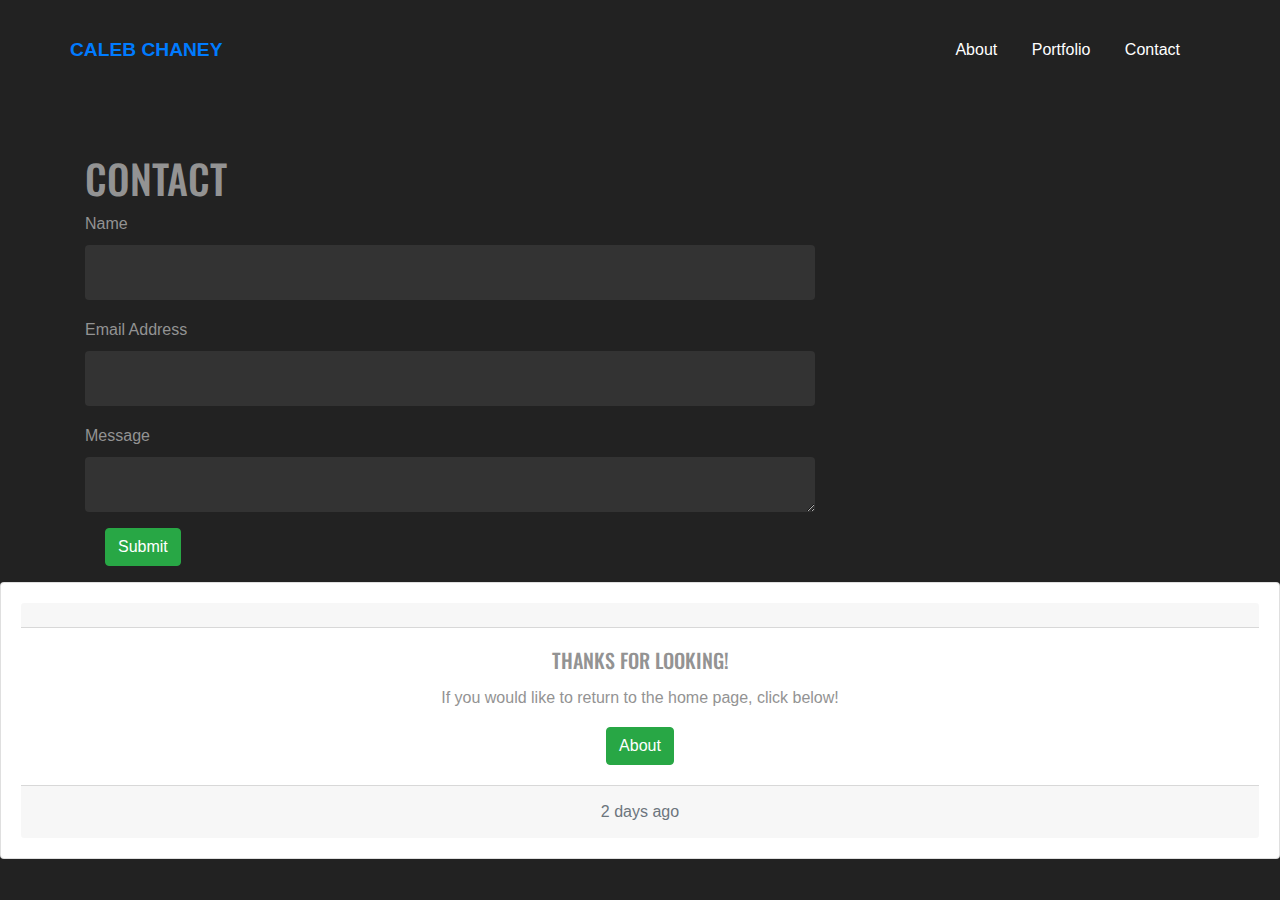
==== contact.html @ f9bf54a3 "Updated HTML, CSS, and Javascript" ====
<!DOCTYPE html>
<html lang="en">

<head>
  <meta charset="UTF-8">
  <title>Portfolio</title>
  <link rel="stylesheet" href="https://maxcdn.bootstrapcdn.com/bootstrap/4.0.0/css/bootstrap.min.css" />
  <link rel="stylesheet" href="https://pro.fontawesome.com/releases/v5.10.0/css/all.css"
    integrity="sha384-AYmEC3Yw5cVb3ZcuHtOA93w35dYTsvhLPVnYs9eStHfGJvOvKxVfELGroGkvsg+p" crossorigin="anonymous" />
  <link href="https://fonts.googleapis.com/css?family=Rubik:300,400,700|Oswald:400,700" rel="stylesheet">
  <link rel="stylesheet" href="Assets/fonts/icomoon/style.css">
  <link rel="stylesheet" href="Assets/css/jquery.fancybox.min.css">
  <link rel="stylesheet" href="Assets/css/owl.carousel.min.css">
  <link rel="stylesheet" href="Assets/css/owl.theme.default.min.css">
  <link rel="stylesheet" href="Assets/fonts/flaticon/font/flaticon.css">
  <link rel="stylesheet" href="Assets/css/aos.css">
  <link rel="stylesheet" href="Assets/css/style.css">
</head>

<body>
  <header class="site-navbar js-sticky-header site-navbar-target" role="banner">
    <div class="container">
      <div class="row align-items-center position-relative">
        <div class="site-logo">
          <a href="index.html" class="text-black"><span class="text-primary">Caleb Chaney</a>
        </div>
        <div class="col-12">
          <nav class="site-navigation text-right ml-auto " role="navigation">
            <ul class="site-menu main-menu js-clone-nav ml-auto d-none d-lg-block">
              <li><a href="index.html" class="nav-link">About</a></li>
              <li><a href="portfolio.html" class="nav-link">Portfolio</a></li>
              <li><a href="contact.html" class="nav-link">Contact</a></li>
            </ul>
          </nav>
        </div>
        <div class="toggle-button d-inline-block d-lg-none"><a href="#"
            class="site-menu-toggle py-5 js-menu-toggle text-white"><span class="icon-menu h3"></span></a></div>
      </div>
    </div>
  </header>
  <br>
  <br>
  <div class="container">
    <div class="row">
      <div class="col-md-8">
        <h1 class="margin">Contact</h1>
        <form class="margin-top2">
          <div class="form-group">
            <label for="exampleName">Name</label>
            <input type="name" class="form-control" id="examplename1">
          </div>
          <div class="form-group">
            <label for="exampleEmailAddress">Email Address</label>
            <input type="email" class="form-control" id="exampleInputEmail1" aria-describedby="emailHelp">
          </div>
          <div class="form-group">
            <label for="exampleFormControlTextarea1">Message</label>
            <textarea class="form-control" id="exampleFormControlTextarea1" rows="3"></textarea>
          </div>
          <div class="form-group form-check">
            <button type="submit" class="btn btn-success">Submit</button>
          </div>
        </form>
      </div>
    </div>
  </div>

  <script src="Assets/js/jquery-3.3.1.min.js"></script>
  <script src="Assets/js/popper.min.js"></script>
  <script src="Assets/js/bootstrap.min.js"></script>
  <script src="Assets/js/owl.carousel.min.js"></script>
  <script src="Assets/js/jquery.sticky.js"></script>
  <script src="Assets/js/jquery.waypoints.min.js"></script>
  <script src="Assets/js/jquery.animateNumber.min.js"></script>
  <script src="Assets/js/jquery.fancybox.min.js"></script>
  <script src="Assets/js/jquery.easing.1.3.js"></script>
  <script src="Assets/js/aos.js"></script>
  <script src="Assets/js/main.js"></script>
</body>

<footer class="margin-top">
  <div class="card text-center">
    <div class="card-body">
      <div class="card-header">
      </div>
      <div class="card-body">
        <h5 class="card-title">Thanks for looking!</h5>
        <p class="card-text">If you would like to return to the home page, click below!</p>
        <a href="index.html" class="btn btn-success">About</a>
      </div>
      <div class="card-footer text-muted">
        2 days ago
      </div>
    </div>
</footer>

</html>
---- Assets/fonts/icomoon/style.css ----
@font-face {
  font-family: 'icomoon';
  src:  url('fonts/icomoon.eot?10si43');
  src:  url('fonts/icomoon.eot?10si43#iefix') format('embedded-opentype'),
    url('fonts/icomoon.ttf?10si43') format('truetype'),
    url('fonts/icomoon.woff?10si43') format('woff'),
    url('fonts/icomoon.svg?10si43#icomoon') format('svg');
  font-weight: normal;
  font-style: normal;
}

[class^="icon-"], [class*=" icon-"] {
  /* use !important to prevent issues with browser extensions that change fonts */
  font-family: 'icomoon' !important;
  speak: none;
  font-style: normal;
  font-weight: normal;
  font-variant: normal;
  text-transform: none;
  line-height: 1;

  /* Better Font Rendering =========== */
  -webkit-font-smoothing: antialiased;
  -moz-osx-font-smoothing: grayscale;
}

.icon-asterisk:before {
  content: "\f069";
}
.icon-plus:before {
  content: "\f067";
}
.icon-question:before {
  content: "\f128";
}
.icon-minus:before {
  content: "\f068";
}
.icon-glass:before {
  content: "\f000";
}
.icon-music:before {
  content: "\f001";
}
.icon-search:before {
  content: "\f002";
}
.icon-envelope-o:before {
  content: "\f003";
}
.icon-heart:before {
  content: "\f004";
}
.icon-star:before {
  content: "\f005";
}
.icon-star-o:before {
  content: "\f006";
}
.icon-user:before {
  content: "\f007";
}
.icon-film:before {
  content: "\f008";
}
.icon-th-large:before {
  content: "\f009";
}
.icon-th:before {
  content: "\f00a";
}
.icon-th-list:before {
  content: "\f00b";
}
.icon-check:before {
  content: "\f00c";
}
.icon-close:before {
  content: "\f00d";
}
.icon-remove:before {
  content: "\f00d";
}
.icon-times:before {
  content: "\f00d";
}
.icon-search-plus:before {
  content: "\f00e";
}
.icon-search-minus:before {
  content: "\f010";
}
.icon-power-off:before {
  content: "\f011";
}
.icon-signal:before {
  content: "\f012";
}
.icon-cog:before {
  content: "\f013";
}
.icon-gear:before {
  content: "\f013";
}
.icon-trash-o:before {
  content: "\f014";
}
.icon-home:before {
  content: "\f015";
}
.icon-file-o:before {
  content: "\f016";
}
.icon-clock-o:before {
  content: "\f017";
}
.icon-road:before {
  content: "\f018";
}
.icon-download:before {
  content: "\f019";
}
.icon-arrow-circle-o-down:before {
  content: "\f01a";
}
.icon-arrow-circle-o-up:before {
  content: "\f01b";
}
.icon-inbox:before {
  content: "\f01c";
}
.icon-play-circle-o:before {
  content: "\f01d";
}
.icon-repeat:before {
  content: "\f01e";
}
.icon-rotate-right:before {
  content: "\f01e";
}
.icon-refresh:before {
  content: "\f021";
}
.icon-list-alt:before {
  content: "\f022";
}
.icon-lock:before {
  content: "\f023";
}
.icon-flag:before {
  content: "\f024";
}
.icon-headphones:before {
  content: "\f025";
}
.icon-volume-off:before {
  content: "\f026";
}
.icon-volume-down:before {
  content: "\f027";
}
.icon-volume-up:before {
  content: "\f028";
}
.icon-qrcode:before {
  content: "\f029";
}
.icon-barcode:before {
  content: "\f02a";
}
.icon-tag:before {
  content: "\f02b";
}
.icon-tags:before {
  content: "\f02c";
}
.icon-book:before {
  content: "\f02d";
}
.icon-bookmark:before {
  content: "\f02e";
}
.icon-print:before {
  content: "\f02f";
}
.icon-camera:before {
  content: "\f030";
}
.icon-font:before {
  content: "\f031";
}
.icon-bold:before {
  content: "\f032";
}
.icon-italic:before {
  content: "\f033";
}
.icon-text-height:before {
  content: "\f034";
}
.icon-text-width:before {
  content: "\f035";
}
.icon-align-left:before {
  content: "\f036";
}
.icon-align-center:before {
  content: "\f037";
}
.icon-align-right:before {
  content: "\f038";
}
.icon-align-justify:before {
  content: "\f039";
}
.icon-list:before {
  content: "\f03a";
}
.icon-dedent:before {
  content: "\f03b";
}
.icon-outdent:before {
  content: "\f03b";
}
.icon-indent:before {
  content: "\f03c";
}
.icon-video-camera:before {
  content: "\f03d";
}
.icon-image:before {
  content: "\f03e";
}
.icon-photo:before {
  content: "\f03e";
}
.icon-picture-o:before {
  content: "\f03e";
}
.icon-pencil:before {
  content: "\f040";
}
.icon-map-marker:before {
  content: "\f041";
}
.icon-adjust:before {
  content: "\f042";
}
.icon-tint:before {
  content: "\f043";
}
.icon-edit:before {
  content: "\f044";
}
.icon-pencil-square-o:before {
  content: "\f044";
}
.icon-share-square-o:before {
  content: "\f045";
}
.icon-check-square-o:before {
  content: "\f046";
}
.icon-arrows:before {
  content: "\f047";
}
.icon-step-backward:before {
  content: "\f048";
}
.icon-fast-backward:before {
  content: "\f049";
}
.icon-backward:before {
  content: "\f04a";
}
.icon-play:before {
  content: "\f04b";
}
.icon-pause:before {
  content: "\f04c";
}
.icon-stop:before {
  content: "\f04d";
}
.icon-forward:before {
  content: "\f04e";
}
.icon-fast-forward:before {
  content: "\f050";
}
.icon-step-forward:before {
  content: "\f051";
}
.icon-eject:before {
  content: "\f052";
}
.icon-chevron-left:before {
  content: "\f053";
}
.icon-chevron-right:before {
  content: "\f054";
}
.icon-plus-circle:before {
  content: "\f055";
}
.icon-minus-circle:before {
  content: "\f056";
}
.icon-times-circle:before {
  content: "\f057";
}
.icon-check-circle:before {
  content: "\f058";
}
.icon-question-circle:before {
  content: "\f059";
}
.icon-info-circle:before {
  content: "\f05a";
}
.icon-crosshairs:before {
  content: "\f05b";
}
.icon-times-circle-o:before {
  content: "\f05c";
}
.icon-check-circle-o:before {
  content: "\f05d";
}
.icon-ban:before {
  content: "\f05e";
}
.icon-arrow-left:before {
  content: "\f060";
}
.icon-arrow-right:before {
  content: "\f061";
}
.icon-arrow-up:before {
  content: "\f062";
}
.icon-arrow-down:before {
  content: "\f063";
}
.icon-mail-forward:before {
  content: "\f064";
}
.icon-share:before {
  content: "\f064";
}
.icon-expand:before {
  content: "\f065";
}
.icon-compress:before {
  content: "\f066";
}
.icon-exclamation-circle:before {
  content: "\f06a";
}
.icon-gift:before {
  content: "\f06b";
}
.icon-leaf:before {
  content: "\f06c";
}
.icon-fire:before {
  content: "\f06d";
}
.icon-eye:before {
  content: "\f06e";
}
.icon-eye-slash:before {
  content: "\f070";
}
.icon-exclamation-triangle:before {
  content: "\f071";
}
.icon-warning:before {
  content: "\f071";
}
.icon-plane:before {
  content: "\f072";
}
.icon-calendar:before {
  content: "\f073";
}
.icon-random:before {
  content: "\f074";
}
.icon-comment:before {
  content: "\f075";
}
.icon-magnet:before {
  content: "\f076";
}
.icon-chevron-up:before {
  content: "\f077";
}
.icon-chevron-down:before {
  content: "\f078";
}
.icon-retweet:before {
  content: "\f079";
}
.icon-shopping-cart:before {
  content: "\f07a";
}
.icon-folder:before {
  content: "\f07b";
}
.icon-folder-open:before {
  content: "\f07c";
}
.icon-arrows-v:before {
  content: "\f07d";
}
.icon-arrows-h:before {
  content: "\f07e";
}
.icon-bar-chart:before {
  content: "\f080";
}
.icon-bar-chart-o:before {
  content: "\f080";
}
.icon-twitter-square:before {
  content: "\f081";
}
.icon-facebook-square:before {
  content: "\f082";
}
.icon-camera-retro:before {
  content: "\f083";
}
.icon-key:before {
  content: "\f084";
}
.icon-cogs:before {
  content: "\f085";
}
.icon-gears:before {
  content: "\f085";
}
.icon-comments:before {
  content: "\f086";
}
.icon-thumbs-o-up:before {
  content: "\f087";
}
.icon-thumbs-o-down:before {
  content: "\f088";
}
.icon-star-half:before {
  content: "\f089";
}
.icon-heart-o:before {
  content: "\f08a";
}
.icon-sign-out:before {
  content: "\f08b";
}
.icon-linkedin-square:before {
  content: "\f08c";
}
.icon-thumb-tack:before {
  content: "\f08d";
}
.icon-external-link:before {
  content: "\f08e";
}
.icon-sign-in:before {
  content: "\f090";
}
.icon-trophy:before {
  content: "\f091";
}
.icon-github-square:before {
  content: "\f092";
}
.icon-upload:before {
  content: "\f093";
}
.icon-lemon-o:before {
  content: "\f094";
}
.icon-phone:before {
  content: "\f095";
}
.icon-square-o:before {
  content: "\f096";
}
.icon-bookmark-o:before {
  content: "\f097";
}
.icon-phone-square:before {
  content: "\f098";
}
.icon-twitter:before {
  content: "\f099";
}
.icon-facebook:before {
  content: "\f09a";
}
.icon-facebook-f:before {
  content: "\f09a";
}
.icon-github:before {
  content: "\f09b";
}
.icon-unlock:before {
  content: "\f09c";
}
.icon-credit-card:before {
  content: "\f09d";
}
.icon-feed:before {
  content: "\f09e";
}
.icon-rss:before {
  content: "\f09e";
}
.icon-hdd-o:before {
  content: "\f0a0";
}
.icon-bullhorn:before {
  content: "\f0a1";
}
.icon-bell-o:before {
  content: "\f0a2";
}
.icon-certificate:before {
  content: "\f0a3";
}
.icon-hand-o-right:before {
  content: "\f0a4";
}
.icon-hand-o-left:before {
  content: "\f0a5";
}
.icon-hand-o-up:before {
  content: "\f0a6";
}
.icon-hand-o-down:before {
  content: "\f0a7";
}
.icon-arrow-circle-left:before {
  content: "\f0a8";
}
.icon-arrow-circle-right:before {
  content: "\f0a9";
}
.icon-arrow-circle-up:before {
  content: "\f0aa";
}
.icon-arrow-circle-down:before {
  content: "\f0ab";
}
.icon-globe:before {
  content: "\f0ac";
}
.icon-wrench:before {
  content: "\f0ad";
}
.icon-tasks:before {
  content: "\f0ae";
}
.icon-filter:before {
  content: "\f0b0";
}
.icon-briefcase:before {
  content: "\f0b1";
}
.icon-arrows-alt:before {
  content: "\f0b2";
}
.icon-group:before {
  content: "\f0c0";
}
.icon-users:before {
  content: "\f0c0";
}
.icon-chain:before {
  content: "\f0c1";
}
.icon-link:before {
  content: "\f0c1";
}
.icon-cloud:before {
  content: "\f0c2";
}
.icon-flask:before {
  content: "\f0c3";
}
.icon-cut:before {
  content: "\f0c4";
}
.icon-scissors:before {
  content: "\f0c4";
}
.icon-copy:before {
  content: "\f0c5";
}
.icon-files-o:before {
  content: "\f0c5";
}
.icon-paperclip:before {
  content: "\f0c6";
}
.icon-floppy-o:before {
  content: "\f0c7";
}
.icon-save:before {
  content: "\f0c7";
}
.icon-square:before {
  content: "\f0c8";
}
.icon-bars:before {
  content: "\f0c9";
}
.icon-navicon:before {
  content: "\f0c9";
}
.icon-reorder:before {
  content: "\f0c9";
}
.icon-list-ul:before {
  content: "\f0ca";
}
.icon-list-ol:before {
  content: "\f0cb";
}
.icon-strikethrough:before {
  content: "\f0cc";
}
.icon-underline:before {
  content: "\f0cd";
}
.icon-table:before {
  content: "\f0ce";
}
.icon-magic:before {
  content: "\f0d0";
}
.icon-truck:before {
  content: "\f0d1";
}
.icon-pinterest:before {
  content: "\f0d2";
}
.icon-pinterest-square:before {
  content: "\f0d3";
}
.icon-google-plus-square:before {
  content: "\f0d4";
}
.icon-google-plus:before {
  content: "\f0d5";
}
.icon-money:before {
  content: "\f0d6";
}
.icon-caret-down:before {
  content: "\f0d7";
}
.icon-caret-up:before {
  content: "\f0d8";
}
.icon-caret-left:before {
  content: "\f0d9";
}
.icon-caret-right:before {
  content: "\f0da";
}
.icon-columns:before {
  content: "\f0db";
}
.icon-sort:before {
  content: "\f0dc";
}
.icon-unsorted:before {
  content: "\f0dc";
}
.icon-sort-desc:before {
  content: "\f0dd";
}
.icon-sort-down:before {
  content: "\f0dd";
}
.icon-sort-asc:before {
  content: "\f0de";
}
.icon-sort-up:before {
  content: "\f0de";
}
.icon-envelope:before {
  content: "\f0e0";
}
.icon-linkedin:before {
  content: "\f0e1";
}
.icon-rotate-left:before {
  content: "\f0e2";
}
.icon-undo:before {
  content: "\f0e2";
}
.icon-gavel:before {
  content: "\f0e3";
}
.icon-legal:before {
  content: "\f0e3";
}
.icon-dashboard:before {
  content: "\f0e4";
}
.icon-tachometer:before {
  content: "\f0e4";
}
.icon-comment-o:before {
  content: "\f0e5";
}
.icon-comments-o:before {
  content: "\f0e6";
}
.icon-bolt:before {
  content: "\f0e7";
}
.icon-flash:before {
  content: "\f0e7";
}
.icon-sitemap:before {
  content: "\f0e8";
}
.icon-umbrella:before {
  content: "\f0e9";
}
.icon-clipboard:before {
  content: "\f0ea";
}
.icon-paste:before {
  content: "\f0ea";
}
.icon-lightbulb-o:before {
  content: "\f0eb";
}
.icon-exchange:before {
  content: "\f0ec";
}
.icon-cloud-download:before {
  content: "\f0ed";
}
.icon-cloud-upload:before {
  content: "\f0ee";
}
.icon-user-md:before {
  content: "\f0f0";
}
.icon-stethoscope:before {
  content: "\f0f1";
}
.icon-suitcase:before {
  content: "\f0f2";
}
.icon-bell:before {
  content: "\f0f3";
}
.icon-coffee:before {
  content: "\f0f4";
}
.icon-cutlery:before {
  content: "\f0f5";
}
.icon-file-text-o:before {
  content: "\f0f6";
}
.icon-building-o:before {
  content: "\f0f7";
}
.icon-hospital-o:before {
  content: "\f0f8";
}
.icon-ambulance:before {
  content: "\f0f9";
}
.icon-medkit:before {
  content: "\f0fa";
}
.icon-fighter-jet:before {
  content: "\f0fb";
}
.icon-beer:before {
  content: "\f0fc";
}
.icon-h-square:before {
  content: "\f0fd";
}
.icon-plus-square:before {
  content: "\f0fe";
}
.icon-angle-double-left:before {
  content: "\f100";
}
.icon-angle-double-right:before {
  content: "\f101";
}
.icon-angle-double-up:before {
  content: "\f102";
}
.icon-angle-double-down:before {
  content: "\f103";
}
.icon-angle-left:before {
  content: "\f104";
}
.icon-angle-right:before {
  content: "\f105";
}
.icon-angle-up:before {
  content: "\f106";
}
.icon-angle-down:before {
  content: "\f107";
}
.icon-desktop:before {
  content: "\f108";
}
.icon-laptop:before {
  content: "\f109";
}
.icon-tablet:before {
  content: "\f10a";
}
.icon-mobile:before {
  content: "\f10b";
}
.icon-mobile-phone:before {
  content: "\f10b";
}
.icon-circle-o:before {
  content: "\f10c";
}
.icon-quote-left:before {
  content: "\f10d";
}
.icon-quote-right:before {
  content: "\f10e";
}
.icon-spinner:before {
  content: "\f110";
}
.icon-circle:before {
  content: "\f111";
}
.icon-mail-reply:before {
  content: "\f112";
}
.icon-reply:before {
  content: "\f112";
}
.icon-github-alt:before {
  content: "\f113";
}
.icon-folder-o:before {
  content: "\f114";
}
.icon-folder-open-o:before {
  content: "\f115";
}
.icon-smile-o:before {
  content: "\f118";
}
.icon-frown-o:before {
  content: "\f119";
}
.icon-meh-o:before {
  content: "\f11a";
}
.icon-gamepad:before {
  content: "\f11b";
}
.icon-keyboard-o:before {
  content: "\f11c";
}
.icon-flag-o:before {
  content: "\f11d";
}
.icon-flag-checkered:before {
  content: "\f11e";
}
.icon-terminal:before {
  content: "\f120";
}
.icon-code:before {
  content: "\f121";
}
.icon-mail-reply-all:before {
  content: "\f122";
}
.icon-reply-all:before {
  content: "\f122";
}
.icon-star-half-empty:before {
  content: "\f123";
}
.icon-star-half-full:before {
  content: "\f123";
}
.icon-star-half-o:before {
  content: "\f123";
}
.icon-location-arrow:before {
  content: "\f124";
}
.icon-crop:before {
  content: "\f125";
}
.icon-code-fork:before {
  content: "\f126";
}
.icon-chain-broken:before {
  content: "\f127";
}
.icon-unlink:before {
  content: "\f127";
}
.icon-info:before {
  content: "\f129";
}
.icon-exclamation:before {
  content: "\f12a";
}
.icon-superscript:before {
  content: "\f12b";
}
.icon-subscript:before {
  content: "\f12c";
}
.icon-eraser:before {
  content: "\f12d";
}
.icon-puzzle-piece:before {
  content: "\f12e";
}
.icon-microphone:before {
  content: "\f130";
}
.icon-microphone-slash:before {
  content: "\f131";
}
.icon-shield:before {
  content: "\f132";
}
.icon-calendar-o:before {
  content: "\f133";
}
.icon-fire-extinguisher:before {
  content: "\f134";
}
.icon-rocket:before {
  content: "\f135";
}
.icon-maxcdn:before {
  content: "\f136";
}
.icon-chevron-circle-left:before {
  content: "\f137";
}
.icon-chevron-circle-right:before {
  content: "\f138";
}
.icon-chevron-circle-up:before {
  content: "\f139";
}
.icon-chevron-circle-down:before {
  content: "\f13a";
}
.icon-html5:before {
  content: "\f13b";
}
.icon-css3:before {
  content: "\f13c";
}
.icon-anchor:before {
  content: "\f13d";
}
.icon-unlock-alt:before {
  content: "\f13e";
}
.icon-bullseye:before {
  content: "\f140";
}
.icon-ellipsis-h:before {
  content: "\f141";
}
.icon-ellipsis-v:before {
  content: "\f142";
}
.icon-rss-square:before {
  content: "\f143";
}
.icon-play-circle:before {
  content: "\f144";
}
.icon-ticket:before {
  content: "\f145";
}
.icon-minus-square:before {
  content: "\f146";
}
.icon-minus-square-o:before {
  content: "\f147";
}
.icon-level-up:before {
  content: "\f148";
}
.icon-level-down:before {
  content: "\f149";
}
.icon-check-square:before {
  content: "\f14a";
}
.icon-pencil-square:before {
  content: "\f14b";
}
.icon-external-link-square:before {
  content: "\f14c";
}
.icon-share-square:before {
  content: "\f14d";
}
.icon-compass:before {
  content: "\f14e";
}
.icon-caret-square-o-down:before {
  content: "\f150";
}
.icon-toggle-down:before {
  content: "\f150";
}
.icon-caret-square-o-up:before {
  content: "\f151";
}
.icon-toggle-up:before {
  content: "\f151";
}
.icon-caret-square-o-right:before {
  content: "\f152";
}
.icon-toggle-right:before {
  content: "\f152";
}
.icon-eur:before {
  content: "\f153";
}
.icon-euro:before {
  content: "\f153";
}
.icon-gbp:before {
  content: "\f154";
}
.icon-dollar:before {
  content: "\f155";
}
.icon-usd:before {
  content: "\f155";
}
.icon-inr:before {
  content: "\f156";
}
.icon-rupee:before {
  content: "\f156";
}
.icon-cny:before {
  content: "\f157";
}
.icon-jpy:before {
  content: "\f157";
}
.icon-rmb:before {
  content: "\f157";
}
.icon-yen:before {
  content: "\f157";
}
.icon-rouble:before {
  content: "\f158";
}
.icon-rub:before {
  content: "\f158";
}
.icon-ruble:before {
  content: "\f158";
}
.icon-krw:before {
  content: "\f159";
}
.icon-won:before {
  content: "\f159";
}
.icon-bitcoin:before {
  content: "\f15a";
}
.icon-btc:before {
  content: "\f15a";
}
.icon-file:before {
  content: "\f15b";
}
.icon-file-text:before {
  content: "\f15c";
}
.icon-sort-alpha-asc:before {
  content: "\f15d";
}
.icon-sort-alpha-desc:before {
  content: "\f15e";
}
.icon-sort-amount-asc:before {
  content: "\f160";
}
.icon-sort-amount-desc:before {
  content: "\f161";
}
.icon-sort-numeric-asc:before {
  content: "\f162";
}
.icon-sort-numeric-desc:before {
  content: "\f163";
}
.icon-thumbs-up:before {
  content: "\f164";
}
.icon-thumbs-down:before {
  content: "\f165";
}
.icon-youtube-square:before {
  content: "\f166";
}
.icon-youtube:before {
  content: "\f167";
}
.icon-xing:before {
  content: "\f168";
}
.icon-xing-square:before {
  content: "\f169";
}
.icon-youtube-play:before {
  content: "\f16a";
}
.icon-dropbox:before {
  content: "\f16b";
}
.icon-stack-overflow:before {
  content: "\f16c";
}
.icon-instagram:before {
  content: "\f16d";
}
.icon-flickr:before {
  content: "\f16e";
}
.icon-adn:before {
  content: "\f170";
}
.icon-bitbucket:before {
  content: "\f171";
}
.icon-bitbucket-square:before {
  content: "\f172";
}
.icon-tumblr:before {
  content: "\f173";
}
.icon-tumblr-square:before {
  content: "\f174";
}
.icon-long-arrow-down:before {
  content: "\f175";
}
.icon-long-arrow-up:before {
  content: "\f176";
}
.icon-long-arrow-left:before {
  content: "\f177";
}
.icon-long-arrow-right:before {
  content: "\f178";
}
.icon-apple:before {
  content: "\f179";
}
.icon-windows:before {
  content: "\f17a";
}
.icon-android:before {
  content: "\f17b";
}
.icon-linux:before {
  content: "\f17c";
}
.icon-dribbble:before {
  content: "\f17d";
}
.icon-skype:before {
  content: "\f17e";
}
.icon-foursquare:before {
  content: "\f180";
}
.icon-trello:before {
  content: "\f181";
}
.icon-female:before {
  content: "\f182";
}
.icon-male:before {
  content: "\f183";
}
.icon-gittip:before {
  content: "\f184";
}
.icon-gratipay:before {
  content: "\f184";
}
.icon-sun-o:before {
  content: "\f185";
}
.icon-moon-o:before {
  content: "\f186";
}
.icon-archive:before {
  content: "\f187";
}
.icon-bug:before {
  content: "\f188";
}
.icon-vk:before {
  content: "\f189";
}
.icon-weibo:before {
  content: "\f18a";
}
.icon-renren:before {
  content: "\f18b";
}
.icon-pagelines:before {
  content: "\f18c";
}
.icon-stack-exchange:before {
  content: "\f18d";
}
.icon-arrow-circle-o-right:before {
  content: "\f18e";
}
.icon-arrow-circle-o-left:before {
  content: "\f190";
}
.icon-caret-square-o-left:before {
  content: "\f191";
}
.icon-toggle-left:before {
  content: "\f191";
}
.icon-dot-circle-o:before {
  content: "\f192";
}
.icon-wheelchair:before {
  content: "\f193";
}
.icon-vimeo-square:before {
  content: "\f194";
}
.icon-try:before {
  content: "\f195";
}
.icon-turkish-lira:before {
  content: "\f195";
}
.icon-plus-square-o:before {
  content: "\f196";
}
.icon-space-shuttle:before {
  content: "\f197";
}
.icon-slack:before {
  content: "\f198";
}
.icon-envelope-square:before {
  content: "\f199";
}
.icon-wordpress:before {
  content: "\f19a";
}
.icon-openid:before {
  content: "\f19b";
}
.icon-bank:before {
  content: "\f19c";
}
.icon-institution:before {
  content: "\f19c";
}
.icon-university:before {
  content: "\f19c";
}
.icon-graduation-cap:before {
  content: "\f19d";
}
.icon-mortar-board:before {
  content: "\f19d";
}
.icon-yahoo:before {
  content: "\f19e";
}
.icon-google:before {
  content: "\f1a0";
}
.icon-reddit:before {
  content: "\f1a1";
}
.icon-reddit-square:before {
  content: "\f1a2";
}
.icon-stumbleupon-circle:before {
  content: "\f1a3";
}
.icon-stumbleupon:before {
  content: "\f1a4";
}
.icon-delicious:before {
  content: "\f1a5";
}
.icon-digg:before {
  content: "\f1a6";
}
.icon-pied-piper-pp:before {
  content: "\f1a7";
}
.icon-pied-piper-alt:before {
  content: "\f1a8";
}
.icon-drupal:before {
  content: "\f1a9";
}
.icon-joomla:before {
  content: "\f1aa";
}
.icon-language:before {
  content: "\f1ab";
}
.icon-fax:before {
  content: "\f1ac";
}
.icon-building:before {
  content: "\f1ad";
}
.icon-child:before {
  content: "\f1ae";
}
.icon-paw:before {
  content: "\f1b0";
}
.icon-spoon:before {
  content: "\f1b1";
}
.icon-cube:before {
  content: "\f1b2";
}
.icon-cubes:before {
  content: "\f1b3";
}
.icon-behance:before {
  content: "\f1b4";
}
.icon-behance-square:before {
  content: "\f1b5";
}
.icon-steam:before {
  content: "\f1b6";
}
.icon-steam-square:before {
  content: "\f1b7";
}
.icon-recycle:before {
  content: "\f1b8";
}
.icon-automobile:before {
  content: "\f1b9";
}
.icon-car:before {
  content: "\f1b9";
}
.icon-cab:before {
  content: "\f1ba";
}
.icon-taxi:before {
  content: "\f1ba";
}
.icon-tree:before {
  content: "\f1bb";
}
.icon-spotify:before {
  content: "\f1bc";
}
.icon-deviantart:before {
  content: "\f1bd";
}
.icon-soundcloud:before {
  content: "\f1be";
}
.icon-database:before {
  content: "\f1c0";
}
.icon-file-pdf-o:before {
  content: "\f1c1";
}
.icon-file-word-o:before {
  content: "\f1c2";
}
.icon-file-excel-o:before {
  content: "\f1c3";
}
.icon-file-powerpoint-o:before {
  content: "\f1c4";
}
.icon-file-image-o:before {
  content: "\f1c5";
}
.icon-file-photo-o:before {
  content: "\f1c5";
}
.icon-file-picture-o:before {
  content: "\f1c5";
}
.icon-file-archive-o:before {
  content: "\f1c6";
}
.icon-file-zip-o:before {
  content: "\f1c6";
}
.icon-file-audio-o:before {
  content: "\f1c7";
}
.icon-file-sound-o:before {
  content: "\f1c7";
}
.icon-file-movie-o:before {
  content: "\f1c8";
}
.icon-file-video-o:before {
  content: "\f1c8";
}
.icon-file-code-o:before {
  content: "\f1c9";
}
.icon-vine:before {
  content: "\f1ca";
}
.icon-codepen:before {
  content: "\f1cb";
}
.icon-jsfiddle:before {
  content: "\f1cc";
}
.icon-life-bouy:before {
  content: "\f1cd";
}
.icon-life-buoy:before {
  content: "\f1cd";
}
.icon-life-ring:before {
  content: "\f1cd";
}
.icon-life-saver:before {
  content: "\f1cd";
}
.icon-support:before {
  content: "\f1cd";
}
.icon-circle-o-notch:before {
  content: "\f1ce";
}
.icon-ra:before {
  content: "\f1d0";
}
.icon-rebel:before {
  content: "\f1d0";
}
.icon-resistance:before {
  content: "\f1d0";
}
.icon-empire:before {
  content: "\f1d1";
}
.icon-ge:before {
  content: "\f1d1";
}
.icon-git-square:before {
  content: "\f1d2";
}
.icon-git:before {
  content: "\f1d3";
}
.icon-hacker-news:before {
  content: "\f1d4";
}
.icon-y-combinator-square:before {
  content: "\f1d4";
}
.icon-yc-square:before {
  content: "\f1d4";
}
.icon-tencent-weibo:before {
  content: "\f1d5";
}
.icon-qq:before {
  content: "\f1d6";
}
.icon-wechat:before {
  content: "\f1d7";
}
.icon-weixin:before {
  content: "\f1d7";
}
.icon-paper-plane:before {
  content: "\f1d8";
}
.icon-send:before {
  content: "\f1d8";
}
.icon-paper-plane-o:before {
  content: "\f1d9";
}
.icon-send-o:before {
  content: "\f1d9";
}
.icon-history:before {
  content: "\f1da";
}
.icon-circle-thin:before {
  content: "\f1db";
}
.icon-header:before {
  content: "\f1dc";
}
.icon-paragraph:before {
  content: "\f1dd";
}
.icon-sliders:before {
  content: "\f1de";
}
.icon-share-alt:before {
  content: "\f1e0";
}
.icon-share-alt-square:before {
  content: "\f1e1";
}
.icon-bomb:before {
  content: "\f1e2";
}
.icon-futbol-o:before {
  content: "\f1e3";
}
.icon-soccer-ball-o:before {
  content: "\f1e3";
}
.icon-tty:before {
  content: "\f1e4";
}
.icon-binoculars:before {
  content: "\f1e5";
}
.icon-plug:before {
  content: "\f1e6";
}
.icon-slideshare:before {
  content: "\f1e7";
}
.icon-twitch:before {
  content: "\f1e8";
}
.icon-yelp:before {
  content: "\f1e9";
}
.icon-newspaper-o:before {
  content: "\f1ea";
}
.icon-wifi:before {
  content: "\f1eb";
}
.icon-calculator:before {
  content: "\f1ec";
}
.icon-paypal:before {
  content: "\f1ed";
}
.icon-google-wallet:before {
  content: "\f1ee";
}
.icon-cc-visa:before {
  content: "\f1f0";
}
.icon-cc-mastercard:before {
  content: "\f1f1";
}
.icon-cc-discover:before {
  content: "\f1f2";
}
.icon-cc-amex:before {
  content: "\f1f3";
}
.icon-cc-paypal:before {
  content: "\f1f4";
}
.icon-cc-stripe:before {
  content: "\f1f5";
}
.icon-bell-slash:before {
  content: "\f1f6";
}
.icon-bell-slash-o:before {
  content: "\f1f7";
}
.icon-trash:before {
  content: "\f1f8";
}
.icon-copyright:before {
  content: "\f1f9";
}
.icon-at:before {
  content: "\f1fa";
}
.icon-eyedropper:before {
  content: "\f1fb";
}
.icon-paint-brush:before {
  content: "\f1fc";
}
.icon-birthday-cake:before {
  content: "\f1fd";
}
.icon-area-chart:before {
  content: "\f1fe";
}
.icon-pie-chart:before {
  content: "\f200";
}
.icon-line-chart:before {
  content: "\f201";
}
.icon-lastfm:before {
  content: "\f202";
}
.icon-lastfm-square:before {
  content: "\f203";
}
.icon-toggle-off:before {
  content: "\f204";
}
.icon-toggle-on:before {
  content: "\f205";
}
.icon-bicycle:before {
  content: "\f206";
}
.icon-bus:before {
  content: "\f207";
}
.icon-ioxhost:before {
  content: "\f208";
}
.icon-angellist:before {
  content: "\f209";
}
.icon-cc:before {
  content: "\f20a";
}
.icon-ils:before {
  content: "\f20b";
}
.icon-shekel:before {
  content: "\f20b";
}
.icon-sheqel:before {
  content: "\f20b";
}
.icon-meanpath:before {
  content: "\f20c";
}
.icon-buysellads:before {
  content: "\f20d";
}
.icon-connectdevelop:before {
  content: "\f20e";
}
.icon-dashcube:before {
  content: "\f210";
}
.icon-forumbee:before {
  content: "\f211";
}
.icon-leanpub:before {
  content: "\f212";
}
.icon-sellsy:before {
  content: "\f213";
}
.icon-shirtsinbulk:before {
  content: "\f214";
}
.icon-simplybuilt:before {
  content: "\f215";
}
.icon-skyatlas:before {
  content: "\f216";
}
.icon-cart-plus:before {
  content: "\f217";
}
.icon-cart-arrow-down:before {
  content: "\f218";
}
.icon-diamond:before {
  content: "\f219";
}
.icon-ship:before {
  content: "\f21a";
}
.icon-user-secret:before {
  content: "\f21b";
}
.icon-motorcycle:before {
  content: "\f21c";
}
.icon-street-view:before {
  content: "\f21d";
}
.icon-heartbeat:before {
  content: "\f21e";
}
.icon-venus:before {
  content: "\f221";
}
.icon-mars:before {
  content: "\f222";
}
.icon-mercury:before {
  content: "\f223";
}
.icon-intersex:before {
  content: "\f224";
}
.icon-transgender:before {
  content: "\f224";
}
.icon-transgender-alt:before {
  content: "\f225";
}
.icon-venus-double:before {
  content: "\f226";
}
.icon-mars-double:before {
  content: "\f227";
}
.icon-venus-mars:before {
  content: "\f228";
}
.icon-mars-stroke:before {
  content: "\f229";
}
.icon-mars-stroke-v:before {
  content: "\f22a";
}
.icon-mars-stroke-h:before {
  content: "\f22b";
}
.icon-neuter:before {
  content: "\f22c";
}
.icon-genderless:before {
  content: "\f22d";
}
.icon-facebook-official:before {
  content: "\f230";
}
.icon-pinterest-p:before {
  content: "\f231";
}
.icon-whatsapp:before {
  content: "\f232";
}
.icon-server:before {
  content: "\f233";
}
.icon-user-plus:before {
  content: "\f234";
}
.icon-user-times:before {
  content: "\f235";
}
.icon-bed:before {
  content: "\f236";
}
.icon-hotel:before {
  content: "\f236";
}
.icon-viacoin:before {
  content: "\f237";
}
.icon-train:before {
  content: "\f238";
}
.icon-subway:before {
  content: "\f239";
}
.icon-medium:before {
  content: "\f23a";
}
.icon-y-combinator:before {
  content: "\f23b";
}
.icon-yc:before {
  content: "\f23b";
}
.icon-optin-monster:before {
  content: "\f23c";
}
.icon-opencart:before {
  content: "\f23d";
}
.icon-expeditedssl:before {
  content: "\f23e";
}
.icon-battery:before {
  content: "\f240";
}
.icon-battery-4:before {
  content: "\f240";
}
.icon-battery-full:before {
  content: "\f240";
}
.icon-battery-3:before {
  content: "\f241";
}
.icon-battery-three-quarters:before {
  content: "\f241";
}
.icon-battery-2:before {
  content: "\f242";
}
.icon-battery-half:before {
  content: "\f242";
}
.icon-battery-1:before {
  content: "\f243";
}
.icon-battery-quarter:before {
  content: "\f243";
}
.icon-battery-0:before {
  content: "\f244";
}
.icon-battery-empty:before {
  content: "\f244";
}
.icon-mouse-pointer:before {
  content: "\f245";
}
.icon-i-cursor:before {
  content: "\f246";
}
.icon-object-group:before {
  content: "\f247";
}
.icon-object-ungroup:before {
  content: "\f248";
}
.icon-sticky-note:before {
  content: "\f249";
}
.icon-sticky-note-o:before {
  content: "\f24a";
}
.icon-cc-jcb:before {
  content: "\f24b";
}
.icon-cc-diners-club:before {
  content: "\f24c";
}
.icon-clone:before {
  content: "\f24d";
}
.icon-balance-scale:before {
  content: "\f24e";
}
.icon-hourglass-o:before {
  content: "\f250";
}
.icon-hourglass-1:before {
  content: "\f251";
}
.icon-hourglass-start:before {
  content: "\f251";
}
.icon-hourglass-2:before {
  content: "\f252";
}
.icon-hourglass-half:before {
  content: "\f252";
}
.icon-hourglass-3:before {
  content: "\f253";
}
.icon-hourglass-end:before {
  content: "\f253";
}
.icon-hourglass:before {
  content: "\f254";
}
.icon-hand-grab-o:before {
  content: "\f255";
}
.icon-hand-rock-o:before {
  content: "\f255";
}
.icon-hand-paper-o:before {
  content: "\f256";
}
.icon-hand-stop-o:before {
  content: "\f256";
}
.icon-hand-scissors-o:before {
  content: "\f257";
}
.icon-hand-lizard-o:before {
  content: "\f258";
}
.icon-hand-spock-o:before {
  content: "\f259";
}
.icon-hand-pointer-o:before {
  content: "\f25a";
}
.icon-hand-peace-o:before {
  content: "\f25b";
}
.icon-trademark:before {
  content: "\f25c";
}
.icon-registered:before {
  content: "\f25d";
}
.icon-creative-commons:before {
  content: "\f25e";
}
.icon-gg:before {
  content: "\f260";
}
.icon-gg-circle:before {
  content: "\f261";
}
.icon-tripadvisor:before {
  content: "\f262";
}
.icon-odnoklassniki:before {
  content: "\f263";
}
.icon-odnoklassniki-square:before {
  content: "\f264";
}
.icon-get-pocket:before {
  content: "\f265";
}
.icon-wikipedia-w:before {
  content: "\f266";
}
.icon-safari:before {
  content: "\f267";
}
.icon-chrome:before {
  content: "\f268";
}
.icon-firefox:before {
  content: "\f269";
}
.icon-opera:before {
  content: "\f26a";
}
.icon-internet-explorer:before {
  content: "\f26b";
}
.icon-television:before {
  content: "\f26c";
}
.icon-tv:before {
  content: "\f26c";
}
.icon-contao:before {
  content: "\f26d";
}
.icon-500px:before {
  content: "\f26e";
}
.icon-amazon:before {
  content: "\f270";
}
.icon-calendar-plus-o:before {
  content: "\f271";
}
.icon-calendar-minus-o:before {
  content: "\f272";
}
.icon-calendar-times-o:before {
  content: "\f273";
}
.icon-calendar-check-o:before {
  content: "\f274";
}
.icon-industry:before {
  content: "\f275";
}
.icon-map-pin:before {
  content: "\f276";
}
.icon-map-signs:before {
  content: "\f277";
}
.icon-map-o:before {
  content: "\f278";
}
.icon-map:before {
  content: "\f279";
}
.icon-commenting:before {
  content: "\f27a";
}
.icon-commenting-o:before {
  content: "\f27b";
}
.icon-houzz:before {
  content: "\f27c";
}
.icon-vimeo:before {
  content: "\f27d";
}
.icon-black-tie:before {
  content: "\f27e";
}
.icon-fonticons:before {
  content: "\f280";
}
.icon-reddit-alien:before {
  content: "\f281";
}
.icon-edge:before {
  content: "\f282";
}
.icon-credit-card-alt:before {
  content: "\f283";
}
.icon-codiepie:before {
  content: "\f284";
}
.icon-modx:before {
  content: "\f285";
}
.icon-fort-awesome:before {
  content: "\f286";
}
.icon-usb:before {
  content: "\f287";
}
.icon-product-hunt:before {
  content: "\f288";
}
.icon-mixcloud:before {
  content: "\f289";
}
.icon-scribd:before {
  content: "\f28a";
}
.icon-pause-circle:before {
  content: "\f28b";
}
.icon-pause-circle-o:before {
  content: "\f28c";
}
.icon-stop-circle:before {
  content: "\f28d";
}
.icon-stop-circle-o:before {
  content: "\f28e";
}
.icon-shopping-bag:before {
  content: "\f290";
}
.icon-shopping-basket:before {
  content: "\f291";
}
.icon-hashtag:before {
  content: "\f292";
}
.icon-bluetooth:before {
  content: "\f293";
}
.icon-bluetooth-b:before {
  content: "\f294";
}
.icon-percent:before {
  content: "\f295";
}
.icon-gitlab:before {
  content: "\f296";
}
.icon-wpbeginner:before {
  content: "\f297";
}
.icon-wpforms:before {
  content: "\f298";
}
.icon-envira:before {
  content: "\f299";
}
.icon-universal-access:before {
  content: "\f29a";
}
.icon-wheelchair-alt:before {
  content: "\f29b";
}
.icon-question-circle-o:before {
  content: "\f29c";
}
.icon-blind:before {
  content: "\f29d";
}
.icon-audio-description:before {
  content: "\f29e";
}
.icon-volume-control-phone:before {
  content: "\f2a0";
}
.icon-braille:before {
  content: "\f2a1";
}
.icon-assistive-listening-systems:before {
  content: "\f2a2";
}
.icon-american-sign-language-interpreting:before {
  content: "\f2a3";
}
.icon-asl-interpreting:before {
  content: "\f2a3";
}
.icon-deaf:before {
  content: "\f2a4";
}
.icon-deafness:before {
  content: "\f2a4";
}
.icon-hard-of-hearing:before {
  content: "\f2a4";
}
.icon-glide:before {
  content: "\f2a5";
}
.icon-glide-g:before {
  content: "\f2a6";
}
.icon-sign-language:before {
  content: "\f2a7";
}
.icon-signing:before {
  content: "\f2a7";
}
.icon-low-vision:before {
  content: "\f2a8";
}
.icon-viadeo:before {
  content: "\f2a9";
}
.icon-viadeo-square:before {
  content: "\f2aa";
}
.icon-snapchat:before {
  content: "\f2ab";
}
.icon-snapchat-ghost:before {
  content: "\f2ac";
}
.icon-snapchat-square:before {
  content: "\f2ad";
}
.icon-pied-piper:before {
  content: "\f2ae";
}
.icon-first-order:before {
  content: "\f2b0";
}
.icon-yoast:before {
  content: "\f2b1";
}
.icon-themeisle:before {
  content: "\f2b2";
}
.icon-google-plus-circle:before {
  content: "\f2b3";
}
.icon-google-plus-official:before {
  content: "\f2b3";
}
.icon-fa:before {
  content: "\f2b4";
}
.icon-font-awesome:before {
  content: "\f2b4";
}
.icon-handshake-o:before {
  content: "\f2b5";
}
.icon-envelope-open:before {
  content: "\f2b6";
}
.icon-envelope-open-o:before {
  content: "\f2b7";
}
.icon-linode:before {
  content: "\f2b8";
}
.icon-address-book:before {
  content: "\f2b9";
}
.icon-address-book-o:before {
  content: "\f2ba";
}
.icon-address-card:before {
  content: "\f2bb";
}
.icon-vcard:before {
  content: "\f2bb";
}
.icon-address-card-o:before {
  content: "\f2bc";
}
.icon-vcard-o:before {
  content: "\f2bc";
}
.icon-user-circle:before {
  content: "\f2bd";
}
.icon-user-circle-o:before {
  content: "\f2be";
}
.icon-user-o:before {
  content: "\f2c0";
}
.icon-id-badge:before {
  content: "\f2c1";
}
.icon-drivers-license:before {
  content: "\f2c2";
}
.icon-id-card:before {
  content: "\f2c2";
}
.icon-drivers-license-o:before {
  content: "\f2c3";
}
.icon-id-card-o:before {
  content: "\f2c3";
}
.icon-quora:before {
  content: "\f2c4";
}
.icon-free-code-camp:before {
  content: "\f2c5";
}
.icon-telegram:before {
  content: "\f2c6";
}
.icon-thermometer:before {
  content: "\f2c7";
}
.icon-thermometer-4:before {
  content: "\f2c7";
}
.icon-thermometer-full:before {
  content: "\f2c7";
}
.icon-thermometer-3:before {
  content: "\f2c8";
}
.icon-thermometer-three-quarters:before {
  content: "\f2c8";
}
.icon-thermometer-2:before {
  content: "\f2c9";
}
.icon-thermometer-half:before {
  content: "\f2c9";
}
.icon-thermometer-1:before {
  content: "\f2ca";
}
.icon-thermometer-quarter:before {
  content: "\f2ca";
}
.icon-thermometer-0:before {
  content: "\f2cb";
}
.icon-thermometer-empty:before {
  content: "\f2cb";
}
.icon-shower:before {
  content: "\f2cc";
}
.icon-bath:before {
  content: "\f2cd";
}
.icon-bathtub:before {
  content: "\f2cd";
}
.icon-s15:before {
  content: "\f2cd";
}
.icon-podcast:before {
  content: "\f2ce";
}
.icon-window-maximize:before {
  content: "\f2d0";
}
.icon-window-minimize:before {
  content: "\f2d1";
}
.icon-window-restore:before {
  content: "\f2d2";
}
.icon-times-rectangle:before {
  content: "\f2d3";
}
.icon-window-close:before {
  content: "\f2d3";
}
.icon-times-rectangle-o:before {
  content: "\f2d4";
}
.icon-window-close-o:before {
  content: "\f2d4";
}
.icon-bandcamp:before {
  content: "\f2d5";
}
.icon-grav:before {
  content: "\f2d6";
}
.icon-etsy:before {
  content: "\f2d7";
}
.icon-imdb:before {
  content: "\f2d8";
}
.icon-ravelry:before {
  content: "\f2d9";
}
.icon-eercast:before {
  content: "\f2da";
}
.icon-microchip:before {
  content: "\f2db";
}
.icon-snowflake-o:before {
  content: "\f2dc";
}
.icon-superpowers:before {
  content: "\f2dd";
}
.icon-wpexplorer:before {
  content: "\f2de";
}
.icon-meetup:before {
  content: "\f2e0";
}
.icon-3d_rotation:before {
  content: "\e84d";
}
.icon-ac_unit:before {
  content: "\eb3b";
}
.icon-alarm:before {
  content: "\e855";
}
.icon-access_alarms:before {
  content: "\e191";
}
.icon-schedule:before {
  content: "\e8b5";
}
.icon-accessibility:before {
  content: "\e84e";
}
.icon-accessible:before {
  content: "\e914";
}
.icon-account_balance:before {
  content: "\e84f";
}
.icon-account_balance_wallet:before {
  content: "\e850";
}
.icon-account_box:before {
  content: "\e851";
}
.icon-account_circle:before {
  content: "\e853";
}
.icon-adb:before {
  content: "\e60e";
}
.icon-add:before {
  content: "\e145";
}
.icon-add_a_photo:before {
  content: "\e439";
}
.icon-alarm_add:before {
  content: "\e856";
}
.icon-add_alert:before {
  content: "\e003";
}
.icon-add_box:before {
  content: "\e146";
}
.icon-add_circle:before {
  content: "\e147";
}
.icon-control_point:before {
  content: "\e3ba";
}
.icon-add_location:before {
  content: "\e567";
}
.icon-add_shopping_cart:before {
  content: "\e854";
}
.icon-queue:before {
  content: "\e03c";
}
.icon-add_to_queue:before {
  content: "\e05c";
}
.icon-adjust2:before {
  content: "\e39e";
}
.icon-airline_seat_flat:before {
  content: "\e630";
}
.icon-airline_seat_flat_angled:before {
  content: "\e631";
}
.icon-airline_seat_individual_suite:before {
  content: "\e632";
}
.icon-airline_seat_legroom_extra:before {
  content: "\e633";
}
.icon-airline_seat_legroom_normal:before {
  content: "\e634";
}
.icon-airline_seat_legroom_reduced:before {
  content: "\e635";
}
.icon-airline_seat_recline_extra:before {
  content: "\e636";
}
.icon-airline_seat_recline_normal:before {
  content: "\e637";
}
.icon-flight:before {
  content: "\e539";
}
.icon-airplanemode_inactive:before {
  content: "\e194";
}
.icon-airplay:before {
  content: "\e055";
}
.icon-airport_shuttle:before {
  content: "\eb3c";
}
.icon-alarm_off:before {
  content: "\e857";
}
.icon-alarm_on:before {
  content: "\e858";
}
.icon-album:before {
  content: "\e019";
}
.icon-all_inclusive:before {
  content: "\eb3d";
}
.icon-all_out:before {
  content: "\e90b";
}
.icon-android2:before {
  content: "\e859";
}
.icon-announcement:before {
  content: "\e85a";
}
.icon-apps:before {
  content: "\e5c3";
}
.icon-archive2:before {
  content: "\e149";
}
.icon-arrow_back:before {
  content: "\e5c4";
}
.icon-arrow_downward:before {
  content: "\e5db";
}
.icon-arrow_drop_down:before {
  content: "\e5c5";
}
.icon-arrow_drop_down_circle:before {
  content: "\e5c6";
}
.icon-arrow_drop_up:before {
  content: "\e5c7";
}
.icon-arrow_forward:before {
  content: "\e5c8";
}
.icon-arrow_upward:before {
  content: "\e5d8";
}
.icon-art_track:before {
  content: "\e060";
}
.icon-aspect_ratio:before {
  content: "\e85b";
}
.icon-poll:before {
  content: "\e801";
}
.icon-assignment:before {
  content: "\e85d";
}
.icon-assignment_ind:before {
  content: "\e85e";
}
.icon-assignment_late:before {
  content: "\e85f";
}
.icon-assignment_return:before {
  content: "\e860";
}
.icon-assignment_returned:before {
  content: "\e861";
}
.icon-assignment_turned_in:before {
  content: "\e862";
}
.icon-assistant:before {
  content: "\e39f";
}
.icon-flag2:before {
  content: "\e153";
}
.icon-attach_file:before {
  content: "\e226";
}
.icon-attach_money:before {
  content: "\e227";
}
.icon-attachment:before {
  content: "\e2bc";
}
.icon-audiotrack:before {
  content: "\e3a1";
}
.icon-autorenew:before {
  content: "\e863";
}
.icon-av_timer:before {
  content: "\e01b";
}
.icon-backspace:before {
  content: "\e14a";
}
.icon-cloud_upload:before {
  content: "\e2c3";
}
.icon-battery_alert:before {
  content: "\e19c";
}
.icon-battery_charging_full:before {
  content: "\e1a3";
}
.icon-battery_std:before {
  content: "\e1a5";
}
.icon-battery_unknown:before {
  content: "\e1a6";
}
.icon-beach_access:before {
  content: "\eb3e";
}
.icon-beenhere:before {
  content: "\e52d";
}
.icon-block:before {
  content: "\e14b";
}
.icon-bluetooth2:before {
  content: "\e1a7";
}
.icon-bluetooth_searching:before {
  content: "\e1aa";
}
.icon-bluetooth_connected:before {
  content: "\e1a8";
}
.icon-bluetooth_disabled:before {
  content: "\e1a9";
}
.icon-blur_circular:before {
  content: "\e3a2";
}
.icon-blur_linear:before {
  content: "\e3a3";
}
.icon-blur_off:before {
  content: "\e3a4";
}
.icon-blur_on:before {
  content: "\e3a5";
}
.icon-class:before {
  content: "\e86e";
}
.icon-turned_in:before {
  content: "\e8e6";
}
.icon-turned_in_not:before {
  content: "\e8e7";
}
.icon-border_all:before {
  content: "\e228";
}
.icon-border_bottom:before {
  content: "\e229";
}
.icon-border_clear:before {
  content: "\e22a";
}
.icon-border_color:before {
  content: "\e22b";
}
.icon-border_horizontal:before {
  content: "\e22c";
}
.icon-border_inner:before {
  content: "\e22d";
}
.icon-border_left:before {
  content: "\e22e";
}
.icon-border_outer:before {
  content: "\e22f";
}
.icon-border_right:before {
  content: "\e230";
}
.icon-border_style:before {
  content: "\e231";
}
.icon-border_top:before {
  content: "\e232";
}
.icon-border_vertical:before {
  content: "\e233";
}
.icon-branding_watermark:before {
  content: "\e06b";
}
.icon-brightness_1:before {
  content: "\e3a6";
}
.icon-brightness_2:before {
  content: "\e3a7";
}
.icon-brightness_3:before {
  content: "\e3a8";
}
.icon-brightness_4:before {
  content: "\e3a9";
}
.icon-brightness_low:before {
  content: "\e1ad";
}
.icon-brightness_medium:before {
  content: "\e1ae";
}
.icon-brightness_high:before {
  content: "\e1ac";
}
.icon-brightness_auto:before {
  content: "\e1ab";
}
.icon-broken_image:before {
  content: "\e3ad";
}
.icon-brush:before {
  content: "\e3ae";
}
.icon-bubble_chart:before {
  content: "\e6dd";
}
.icon-bug_report:before {
  content: "\e868";
}
.icon-build:before {
  content: "\e869";
}
.icon-burst_mode:before {
  content: "\e43c";
}
.icon-domain:before {
  content: "\e7ee";
}
.icon-business_center:before {
  content: "\eb3f";
}
.icon-cached:before {
  content: "\e86a";
}
.icon-cake:before {
  content: "\e7e9";
}
.icon-phone2:before {
  content: "\e0cd";
}
.icon-call_end:before {
  content: "\e0b1";
}
.icon-call_made:before {
  content: "\e0b2";
}
.icon-merge_type:before {
  content: "\e252";
}
.icon-call_missed:before {
  content: "\e0b4";
}
.icon-call_missed_outgoing:before {
  content: "\e0e4";
}
.icon-call_received:before {
  content: "\e0b5";
}
.icon-call_split:before {
  content: "\e0b6";
}
.icon-call_to_action:before {
  content: "\e06c";
}
.icon-camera2:before {
  content: "\e3af";
}
.icon-photo_camera:before {
  content: "\e412";
}
.icon-camera_enhance:before {
  content: "\e8fc";
}
.icon-camera_front:before {
  content: "\e3b1";
}
.icon-camera_rear:before {
  content: "\e3b2";
}
.icon-camera_roll:before {
  content: "\e3b3";
}
.icon-cancel:before {
  content: "\e5c9";
}
.icon-redeem:before {
  content: "\e8b1";
}
.icon-card_membership:before {
  content: "\e8f7";
}
.icon-card_travel:before {
  content: "\e8f8";
}
.icon-casino:before {
  content: "\eb40";
}
.icon-cast:before {
  content: "\e307";
}
.icon-cast_connected:before {
  content: "\e308";
}
.icon-center_focus_strong:before {
  content: "\e3b4";
}
.icon-center_focus_weak:before {
  content: "\e3b5";
}
.icon-change_history:before {
  content: "\e86b";
}
.icon-chat:before {
  content: "\e0b7";
}
.icon-chat_bubble:before {
  content: "\e0ca";
}
.icon-chat_bubble_outline:before {
  content: "\e0cb";
}
.icon-check2:before {
  content: "\e5ca";
}
.icon-check_box:before {
  content: "\e834";
}
.icon-check_box_outline_blank:before {
  content: "\e835";
}
.icon-check_circle:before {
  content: "\e86c";
}
.icon-navigate_before:before {
  content: "\e408";
}
.icon-navigate_next:before {
  content: "\e409";
}
.icon-child_care:before {
  content: "\eb41";
}
.icon-child_friendly:before {
  content: "\eb42";
}
.icon-chrome_reader_mode:before {
  content: "\e86d";
}
.icon-close2:before {
  content: "\e5cd";
}
.icon-clear_all:before {
  content: "\e0b8";
}
.icon-closed_caption:before {
  content: "\e01c";
}
.icon-wb_cloudy:before {
  content: "\e42d";
}
.icon-cloud_circle:before {
  content: "\e2be";
}
.icon-cloud_done:before {
  content: "\e2bf";
}
.icon-cloud_download:before {
  content: "\e2c0";
}
.icon-cloud_off:before {
  content: "\e2c1";
}
.icon-cloud_queue:before {
  content: "\e2c2";
}
.icon-code2:before {
  content: "\e86f";
}
.icon-photo_library:before {
  content: "\e413";
}
.icon-collections_bookmark:before {
  content: "\e431";
}
.icon-palette:before {
  content: "\e40a";
}
.icon-colorize:before {
  content: "\e3b8";
}
.icon-comment2:before {
  content: "\e0b9";
}
.icon-compare:before {
  content: "\e3b9";
}
.icon-compare_arrows:before {
  content: "\e915";
}
.icon-laptop2:before {
  content: "\e31e";
}
.icon-confirmation_number:before {
  content: "\e638";
}
.icon-contact_mail:before {
  content: "\e0d0";
}
.icon-contact_phone:before {
  content: "\e0cf";
}
.icon-contacts:before {
  content: "\e0ba";
}
.icon-content_copy:before {
  content: "\e14d";
}
.icon-content_cut:before {
  content: "\e14e";
}
.icon-content_paste:before {
  content: "\e14f";
}
.icon-control_point_duplicate:before {
  content: "\e3bb";
}
.icon-copyright2:before {
  content: "\e90c";
}
.icon-mode_edit:before {
  content: "\e254";
}
.icon-create_new_folder:before {
  content: "\e2cc";
}
.icon-payment:before {
  content: "\e8a1";
}
.icon-crop2:before {
  content: "\e3be";
}
.icon-crop_16_9:before {
  content: "\e3bc";
}
.icon-crop_3_2:before {
  content: "\e3bd";
}
.icon-crop_landscape:before {
  content: "\e3c3";
}
.icon-crop_7_5:before {
  content: "\e3c0";
}
.icon-crop_din:before {
  content: "\e3c1";
}
.icon-crop_free:before {
  content: "\e3c2";
}
.icon-crop_original:before {
  content: "\e3c4";
}
.icon-crop_portrait:before {
  content: "\e3c5";
}
.icon-crop_rotate:before {
  content: "\e437";
}
.icon-crop_square:before {
  content: "\e3c6";
}
.icon-dashboard2:before {
  content: "\e871";
}
.icon-data_usage:before {
  content: "\e1af";
}
.icon-date_range:before {
  content: "\e916";
}
.icon-dehaze:before {
  content: "\e3c7";
}
.icon-delete:before {
  content: "\e872";
}
.icon-delete_forever:before {
  content: "\e92b";
}
.icon-delete_sweep:before {
  content: "\e16c";
}
.icon-description:before {
  content: "\e873";
}
.icon-desktop_mac:before {
  content: "\e30b";
}
.icon-desktop_windows:before {
  content: "\e30c";
}
.icon-details:before {
  content: "\e3c8";
}
.icon-developer_board:before {
  content: "\e30d";
}
.icon-developer_mode:before {
  content: "\e1b0";
}
.icon-device_hub:before {
  content: "\e335";
}
.icon-phonelink:before {
  content: "\e326";
}
.icon-devices_other:before {
  content: "\e337";
}
.icon-dialer_sip:before {
  content: "\e0bb";
}
.icon-dialpad:before {
  content: "\e0bc";
}
.icon-directions:before {
  content: "\e52e";
}
.icon-directions_bike:before {
  content: "\e52f";
}
.icon-directions_boat:before {
  content: "\e532";
}
.icon-directions_bus:before {
  content: "\e530";
}
.icon-directions_car:before {
  content: "\e531";
}
.icon-directions_railway:before {
  content: "\e534";
}
.icon-directions_run:before {
  content: "\e566";
}
.icon-directions_transit:before {
  content: "\e535";
}
.icon-directions_walk:before {
  content: "\e536";
}
.icon-disc_full:before {
  content: "\e610";
}
.icon-dns:before {
  content: "\e875";
}
.icon-not_interested:before {
  content: "\e033";
}
.icon-do_not_disturb_alt:before {
  content: "\e611";
}
.icon-do_not_disturb_off:before {
  content: "\e643";
}
.icon-remove_circle:before {
  content: "\e15c";
}
.icon-dock:before {
  content: "\e30e";
}
.icon-done:before {
  content: "\e876";
}
.icon-done_all:before {
  content: "\e877";
}
.icon-donut_large:before {
  content: "\e917";
}
.icon-donut_small:before {
  content: "\e918";
}
.icon-drafts:before {
  content: "\e151";
}
.icon-drag_handle:before {
  content: "\e25d";
}
.icon-time_to_leave:before {
  content: "\e62c";
}
.icon-dvr:before {
  content: "\e1b2";
}
.icon-edit_location:before {
  content: "\e568";
}
.icon-eject2:before {
  content: "\e8fb";
}
.icon-markunread:before {
  content: "\e159";
}
.icon-enhanced_encryption:before {
  content: "\e63f";
}
.icon-equalizer:before {
  content: "\e01d";
}
.icon-error:before {
  content: "\e000";
}
.icon-error_outline:before {
  content: "\e001";
}
.icon-euro_symbol:before {
  content: "\e926";
}
.icon-ev_station:before {
  content: "\e56d";
}
.icon-insert_invitation:before {
  content: "\e24f";
}
.icon-event_available:before {
  content: "\e614";
}
.icon-event_busy:before {
  content: "\e615";
}
.icon-event_note:before {
  content: "\e616";
}
.icon-event_seat:before {
  content: "\e903";
}
.icon-exit_to_app:before {
  content: "\e879";
}
.icon-expand_less:before {
  content: "\e5ce";
}
.icon-expand_more:before {
  content: "\e5cf";
}
.icon-explicit:before {
  content: "\e01e";
}
.icon-explore:before {
  content: "\e87a";
}
.icon-exposure:before {
  content: "\e3ca";
}
.icon-exposure_neg_1:before {
  content: "\e3cb";
}
.icon-exposure_neg_2:before {
  content: "\e3cc";
}
.icon-exposure_plus_1:before {
  content: "\e3cd";
}
.icon-exposure_plus_2:before {
  content: "\e3ce";
}
.icon-exposure_zero:before {
  content: "\e3cf";
}
.icon-extension:before {
  content: "\e87b";
}
.icon-face:before {
  content: "\e87c";
}
.icon-fast_forward:before {
  content: "\e01f";
}
.icon-fast_rewind:before {
  content: "\e020";
}
.icon-favorite:before {
  content: "\e87d";
}
.icon-favorite_border:before {
  content: "\e87e";
}
.icon-featured_play_list:before {
  content: "\e06d";
}
.icon-featured_video:before {
  content: "\e06e";
}
.icon-sms_failed:before {
  content: "\e626";
}
.icon-fiber_dvr:before {
  content: "\e05d";
}
.icon-fiber_manual_record:before {
  content: "\e061";
}
.icon-fiber_new:before {
  content: "\e05e";
}
.icon-fiber_pin:before {
  content: "\e06a";
}
.icon-fiber_smart_record:before {
  content: "\e062";
}
.icon-get_app:before {
  content: "\e884";
}
.icon-file_upload:before {
  content: "\e2c6";
}
.icon-filter2:before {
  content: "\e3d3";
}
.icon-filter_1:before {
  content: "\e3d0";
}
.icon-filter_2:before {
  content: "\e3d1";
}
.icon-filter_3:before {
  content: "\e3d2";
}
.icon-filter_4:before {
  content: "\e3d4";
}
.icon-filter_5:before {
  content: "\e3d5";
}
.icon-filter_6:before {
  content: "\e3d6";
}
.icon-filter_7:before {
  content: "\e3d7";
}
.icon-filter_8:before {
  content: "\e3d8";
}
.icon-filter_9:before {
  content: "\e3d9";
}
.icon-filter_9_plus:before {
  content: "\e3da";
}
.icon-filter_b_and_w:before {
  content: "\e3db";
}
.icon-filter_center_focus:before {
  content: "\e3dc";
}
.icon-filter_drama:before {
  content: "\e3dd";
}
.icon-filter_frames:before {
  content: "\e3de";
}
.icon-terrain:before {
  content: "\e564";
}
.icon-filter_list:before {
  content: "\e152";
}
.icon-filter_none:before {
  content: "\e3e0";
}
.icon-filter_tilt_shift:before {
  content: "\e3e2";
}
.icon-filter_vintage:before {
  content: "\e3e3";
}
.icon-find_in_page:before {
  content: "\e880";
}
.icon-find_replace:before {
  content: "\e881";
}
.icon-fingerprint:before {
  content: "\e90d";
}
.icon-first_page:before {
  content: "\e5dc";
}
.icon-fitness_center:before {
  content: "\eb43";
}
.icon-flare:before {
  content: "\e3e4";
}
.icon-flash_auto:before {
  content: "\e3e5";
}
.icon-flash_off:before {
  content: "\e3e6";
}
.icon-flash_on:before {
  content: "\e3e7";
}
.icon-flight_land:before {
  content: "\e904";
}
.icon-flight_takeoff:before {
  content: "\e905";
}
.icon-flip:before {
  content: "\e3e8";
}
.icon-flip_to_back:before {
  content: "\e882";
}
.icon-flip_to_front:before {
  content: "\e883";
}
.icon-folder2:before {
  content: "\e2c7";
}
.icon-folder_open:before {
  content: "\e2c8";
}
.icon-folder_shared:before {
  content: "\e2c9";
}
.icon-folder_special:before {
  content: "\e617";
}
.icon-font_download:before {
  content: "\e167";
}
.icon-format_align_center:before {
  content: "\e234";
}
.icon-format_align_justify:before {
  content: "\e235";
}
.icon-format_align_left:before {
  content: "\e236";
}
.icon-format_align_right:before {
  content: "\e237";
}
.icon-format_bold:before {
  content: "\e238";
}
.icon-format_clear:before {
  content: "\e239";
}
.icon-format_color_fill:before {
  content: "\e23a";
}
.icon-format_color_reset:before {
  content: "\e23b";
}
.icon-format_color_text:before {
  content: "\e23c";
}
.icon-format_indent_decrease:before {
  content: "\e23d";
}
.icon-format_indent_increase:before {
  content: "\e23e";
}
.icon-format_italic:before {
  content: "\e23f";
}
.icon-format_line_spacing:before {
  content: "\e240";
}
.icon-format_list_bulleted:before {
  content: "\e241";
}
.icon-format_list_numbered:before {
  content: "\e242";
}
.icon-format_paint:before {
  content: "\e243";
}
.icon-format_quote:before {
  content: "\e244";
}
.icon-format_shapes:before {
  content: "\e25e";
}
.icon-format_size:before {
  content: "\e245";
}
.icon-format_strikethrough:before {
  content: "\e246";
}
.icon-format_textdirection_l_to_r:before {
  content: "\e247";
}
.icon-format_textdirection_r_to_l:before {
  content: "\e248";
}
.icon-format_underlined:before {
  content: "\e249";
}
.icon-question_answer:before {
  content: "\e8af";
}
.icon-forward2:before {
  content: "\e154";
}
.icon-forward_10:before {
  content: "\e056";
}
.icon-forward_30:before {
  content: "\e057";
}
.icon-forward_5:before {
  content: "\e058";
}
.icon-free_breakfast:before {
  content: "\eb44";
}
.icon-fullscreen:before {
  content: "\e5d0";
}
.icon-fullscreen_exit:before {
  content: "\e5d1";
}
.icon-functions:before {
  content: "\e24a";
}
.icon-g_translate:before {
  content: "\e927";
}
.icon-games:before {
  content: "\e021";
}
.icon-gavel2:before {
  content: "\e90e";
}
.icon-gesture:before {
  content: "\e155";
}
.icon-gif:before {
  content: "\e908";
}
.icon-goat:before {
  content: "\e900";
}
.icon-golf_course:before {
  content: "\eb45";
}
.icon-my_location:before {
  content: "\e55c";
}
.icon-location_searching:before {
  content: "\e1b7";
}
.icon-location_disabled:before {
  content: "\e1b6";
}
.icon-star2:before {
  content: "\e838";
}
.icon-gradient:before {
  content: "\e3e9";
}
.icon-grain:before {
  content: "\e3ea";
}
.icon-graphic_eq:before {
  content: "\e1b8";
}
.icon-grid_off:before {
  content: "\e3eb";
}
.icon-grid_on:before {
  content: "\e3ec";
}
.icon-people:before {
  content: "\e7fb";
}
.icon-group_add:before {
  content: "\e7f0";
}
.icon-group_work:before {
  content: "\e886";
}
.icon-hd:before {
  content: "\e052";
}
.icon-hdr_off:before {
  content: "\e3ed";
}
.icon-hdr_on:before {
  content: "\e3ee";
}
.icon-hdr_strong:before {
  content: "\e3f1";
}
.icon-hdr_weak:before {
  content: "\e3f2";
}
.icon-headset:before {
  content: "\e310";
}
.icon-headset_mic:before {
  content: "\e311";
}
.icon-healing:before {
  content: "\e3f3";
}
.icon-hearing:before {
  content: "\e023";
}
.icon-help:before {
  content: "\e887";
}
.icon-help_outline:before {
  content: "\e8fd";
}
.icon-high_quality:before {
  content: "\e024";
}
.icon-highlight:before {
  content: "\e25f";
}
.icon-highlight_off:before {
  content: "\e888";
}
.icon-restore:before {
  content: "\e8b3";
}
.icon-home2:before {
  content: "\e88a";
}
.icon-hot_tub:before {
  content: "\eb46";
}
.icon-local_hotel:before {
  content: "\e549";
}
.icon-hourglass_empty:before {
  content: "\e88b";
}
.icon-hourglass_full:before {
  content: "\e88c";
}
.icon-http:before {
  content: "\e902";
}
.icon-lock2:before {
  content: "\e897";
}
.icon-photo2:before {
  content: "\e410";
}
.icon-image_aspect_ratio:before {
  content: "\e3f5";
}
.icon-import_contacts:before {
  content: "\e0e0";
}
.icon-import_export:before {
  content: "\e0c3";
}
.icon-important_devices:before {
  content: "\e912";
}
.icon-inbox2:before {
  content: "\e156";
}
.icon-indeterminate_check_box:before {
  content: "\e909";
}
.icon-info2:before {
  content: "\e88e";
}
.icon-info_outline:before {
  content: "\e88f";
}
.icon-input:before {
  content: "\e890";
}
.icon-insert_comment:before {
  content: "\e24c";
}
.icon-insert_drive_file:before {
  content: "\e24d";
}
.icon-tag_faces:before {
  content: "\e420";
}
.icon-link2:before {
  content: "\e157";
}
.icon-invert_colors:before {
  content: "\e891";
}
.icon-invert_colors_off:before {
  content: "\e0c4";
}
.icon-iso:before {
  content: "\e3f6";
}
.icon-keyboard:before {
  content: "\e312";
}
.icon-keyboard_arrow_down:before {
  content: "\e313";
}
.icon-keyboard_arrow_left:before {
  content: "\e314";
}
.icon-keyboard_arrow_right:before {
  content: "\e315";
}
.icon-keyboard_arrow_up:before {
  content: "\e316";
}
.icon-keyboard_backspace:before {
  content: "\e317";
}
.icon-keyboard_capslock:before {
  content: "\e318";
}
.icon-keyboard_hide:before {
  content: "\e31a";
}
.icon-keyboard_return:before {
  content: "\e31b";
}
.icon-keyboard_tab:before {
  content: "\e31c";
}
.icon-keyboard_voice:before {
  content: "\e31d";
}
.icon-kitchen:before {
  content: "\eb47";
}
.icon-label:before {
  content: "\e892";
}
.icon-label_outline:before {
  content: "\e893";
}
.icon-language2:before {
  content: "\e894";
}
.icon-laptop_chromebook:before {
  content: "\e31f";
}
.icon-laptop_mac:before {
  content: "\e320";
}
.icon-laptop_windows:before {
  content: "\e321";
}
.icon-last_page:before {
  content: "\e5dd";
}
.icon-open_in_new:before {
  content: "\e89e";
}
.icon-layers:before {
  content: "\e53b";
}
.icon-layers_clear:before {
  content: "\e53c";
}
.icon-leak_add:before {
  content: "\e3f8";
}
.icon-leak_remove:before {
  content: "\e3f9";
}
.icon-lens:before {
  content: "\e3fa";
}
.icon-library_books:before {
  content: "\e02f";
}
.icon-library_music:before {
  content: "\e030";
}
.icon-lightbulb_outline:before {
  content: "\e90f";
}
.icon-line_style:before {
  content: "\e919";
}
.icon-line_weight:before {
  content: "\e91a";
}
.icon-linear_scale:before {
  content: "\e260";
}
.icon-linked_camera:before {
  content: "\e438";
}
.icon-list2:before {
  content: "\e896";
}
.icon-live_help:before {
  content: "\e0c6";
}
.icon-live_tv:before {
  content: "\e639";
}
.icon-local_play:before {
  content: "\e553";
}
.icon-local_airport:before {
  content: "\e53d";
}
.icon-local_atm:before {
  content: "\e53e";
}
.icon-local_bar:before {
  content: "\e540";
}
.icon-local_cafe:before {
  content: "\e541";
}
.icon-local_car_wash:before {
  content: "\e542";
}
.icon-local_convenience_store:before {
  content: "\e543";
}
.icon-restaurant_menu:before {
  content: "\e561";
}
.icon-local_drink:before {
  content: "\e544";
}
.icon-local_florist:before {
  content: "\e545";
}
.icon-local_gas_station:before {
  content: "\e546";
}
.icon-shopping_cart:before {
  content: "\e8cc";
}
.icon-local_hospital:before {
  content: "\e548";
}
.icon-local_laundry_service:before {
  content: "\e54a";
}
.icon-local_library:before {
  content: "\e54b";
}
.icon-local_mall:before {
  content: "\e54c";
}
.icon-theaters:before {
  content: "\e8da";
}
.icon-local_offer:before {
  content: "\e54e";
}
.icon-local_parking:before {
  content: "\e54f";
}
.icon-local_pharmacy:before {
  content: "\e550";
}
.icon-local_pizza:before {
  content: "\e552";
}
.icon-print2:before {
  content: "\e8ad";
}
.icon-local_shipping:before {
  content: "\e558";
}
.icon-local_taxi:before {
  content: "\e559";
}
.icon-location_city:before {
  content: "\e7f1";
}
.icon-location_off:before {
  content: "\e0c7";
}
.icon-room:before {
  content: "\e8b4";
}
.icon-lock_open:before {
  content: "\e898";
}
.icon-lock_outline:before {
  content: "\e899";
}
.icon-looks:before {
  content: "\e3fc";
}
.icon-looks_3:before {
  content: "\e3fb";
}
.icon-looks_4:before {
  content: "\e3fd";
}
.icon-looks_5:before {
  content: "\e3fe";
}
.icon-looks_6:before {
  content: "\e3ff";
}
.icon-looks_one:before {
  content: "\e400";
}
.icon-looks_two:before {
  content: "\e401";
}
.icon-sync:before {
  content: "\e627";
}
.icon-loupe:before {
  content: "\e402";
}
.icon-low_priority:before {
  content: "\e16d";
}
.icon-loyalty:before {
  content: "\e89a";
}
.icon-mail_outline:before {
  content: "\e0e1";
}
.icon-map2:before {
  content: "\e55b";
}
.icon-markunread_mailbox:before {
  content: "\e89b";
}
.icon-memory:before {
  content: "\e322";
}
.icon-menu:before {
  content: "\e5d2";
}
.icon-message:before {
  content: "\e0c9";
}
.icon-mic:before {
  content: "\e029";
}
.icon-mic_none:before {
  content: "\e02a";
}
.icon-mic_off:before {
  content: "\e02b";
}
.icon-mms:before {
  content: "\e618";
}
.icon-mode_comment:before {
  content: "\e253";
}
.icon-monetization_on:before {
  content: "\e263";
}
.icon-money_off:before {
  content: "\e25c";
}
.icon-monochrome_photos:before {
  content: "\e403";
}
.icon-mood_bad:before {
  content: "\e7f3";
}
.icon-more:before {
  content: "\e619";
}
.icon-more_horiz:before {
  content: "\e5d3";
}
.icon-more_vert:before {
  content: "\e5d4";
}
.icon-motorcycle2:before {
  content: "\e91b";
}
.icon-mouse:before {
  content: "\e323";
}
.icon-move_to_inbox:before {
  content: "\e168";
}
.icon-movie_creation:before {
  content: "\e404";
}
.icon-movie_filter:before {
  content: "\e43a";
}
.icon-multiline_chart:before {
  content: "\e6df";
}
.icon-music_note:before {
  content: "\e405";
}
.icon-music_video:before {
  content: "\e063";
}
.icon-nature:before {
  content: "\e406";
}
.icon-nature_people:before {
  content: "\e407";
}
.icon-navigation:before {
  content: "\e55d";
}
.icon-near_me:before {
  content: "\e569";
}
.icon-network_cell:before {
  content: "\e1b9";
}
.icon-network_check:before {
  content: "\e640";
}
.icon-network_locked:before {
  content: "\e61a";
}
.icon-network_wifi:before {
  content: "\e1ba";
}
.icon-new_releases:before {
  content: "\e031";
}
.icon-next_week:before {
  content: "\e16a";
}
.icon-nfc:before {
  content: "\e1bb";
}
.icon-no_encryption:before {
  content: "\e641";
}
.icon-signal_cellular_no_sim:before {
  content: "\e1ce";
}
.icon-note:before {
  content: "\e06f";
}
.icon-note_add:before {
  content: "\e89c";
}
.icon-notifications:before {
  content: "\e7f4";
}
.icon-notifications_active:before {
  content: "\e7f7";
}
.icon-notifications_none:before {
  content: "\e7f5";
}
.icon-notifications_off:before {
  content: "\e7f6";
}
.icon-notifications_paused:before {
  content: "\e7f8";
}
.icon-offline_pin:before {
  content: "\e90a";
}
.icon-ondemand_video:before {
  content: "\e63a";
}
.icon-opacity:before {
  content: "\e91c";
}
.icon-open_in_browser:before {
  content: "\e89d";
}
.icon-open_with:before {
  content: "\e89f";
}
.icon-pages:before {
  content: "\e7f9";
}
.icon-pageview:before {
  content: "\e8a0";
}
.icon-pan_tool:before {
  content: "\e925";
}
.icon-panorama:before {
  content: "\e40b";
}
.icon-radio_button_unchecked:before {
  content: "\e836";
}
.icon-panorama_horizontal:before {
  content: "\e40d";
}
.icon-panorama_vertical:before {
  content: "\e40e";
}
.icon-panorama_wide_angle:before {
  content: "\e40f";
}
.icon-party_mode:before {
  content: "\e7fa";
}
.icon-pause2:before {
  content: "\e034";
}
.icon-pause_circle_filled:before {
  content: "\e035";
}
.icon-pause_circle_outline:before {
  content: "\e036";
}
.icon-people_outline:before {
  content: "\e7fc";
}
.icon-perm_camera_mic:before {
  content: "\e8a2";
}
.icon-perm_contact_calendar:before {
  content: "\e8a3";
}
.icon-perm_data_setting:before {
  content: "\e8a4";
}
.icon-perm_device_information:before {
  content: "\e8a5";
}
.icon-person_outline:before {
  content: "\e7ff";
}
.icon-perm_media:before {
  content: "\e8a7";
}
.icon-perm_phone_msg:before {
  content: "\e8a8";
}
.icon-perm_scan_wifi:before {
  content: "\e8a9";
}
.icon-person:before {
  content: "\e7fd";
}
.icon-person_add:before {
  content: "\e7fe";
}
.icon-person_pin:before {
  content: "\e55a";
}
.icon-person_pin_circle:before {
  content: "\e56a";
}
.icon-personal_video:before {
  content: "\e63b";
}
.icon-pets:before {
  content: "\e91d";
}
.icon-phone_android:before {
  content: "\e324";
}
.icon-phone_bluetooth_speaker:before {
  content: "\e61b";
}
.icon-phone_forwarded:before {
  content: "\e61c";
}
.icon-phone_in_talk:before {
  content: "\e61d";
}
.icon-phone_iphone:before {
  content: "\e325";
}
.icon-phone_locked:before {
  content: "\e61e";
}
.icon-phone_missed:before {
  content: "\e61f";
}
.icon-phone_paused:before {
  content: "\e620";
}
.icon-phonelink_erase:before {
  content: "\e0db";
}
.icon-phonelink_lock:before {
  content: "\e0dc";
}
.icon-phonelink_off:before {
  content: "\e327";
}
.icon-phonelink_ring:before {
  content: "\e0dd";
}
.icon-phonelink_setup:before {
  content: "\e0de";
}
.icon-photo_album:before {
  content: "\e411";
}
.icon-photo_filter:before {
  content: "\e43b";
}
.icon-photo_size_select_actual:before {
  content: "\e432";
}
.icon-photo_size_select_large:before {
  content: "\e433";
}
.icon-photo_size_select_small:before {
  content: "\e434";
}
.icon-picture_as_pdf:before {
  content: "\e415";
}
.icon-picture_in_picture:before {
  content: "\e8aa";
}
.icon-picture_in_picture_alt:before {
  content: "\e911";
}
.icon-pie_chart:before {
  content: "\e6c4";
}
.icon-pie_chart_outlined:before {
  content: "\e6c5";
}
.icon-pin_drop:before {
  content: "\e55e";
}
.icon-play_arrow:before {
  content: "\e037";
}
.icon-play_circle_filled:before {
  content: "\e038";
}
.icon-play_circle_outline:before {
  content: "\e039";
}
.icon-play_for_work:before {
  content: "\e906";
}
.icon-playlist_add:before {
  content: "\e03b";
}
.icon-playlist_add_check:before {
  content: "\e065";
}
.icon-playlist_play:before {
  content: "\e05f";
}
.icon-plus_one:before {
  content: "\e800";
}
.icon-polymer:before {
  content: "\e8ab";
}
.icon-pool:before {
  content: "\eb48";
}
.icon-portable_wifi_off:before {
  content: "\e0ce";
}
.icon-portrait:before {
  content: "\e416";
}
.icon-power:before {
  content: "\e63c";
}
.icon-power_input:before {
  content: "\e336";
}
.icon-power_settings_new:before {
  content: "\e8ac";
}
.icon-pregnant_woman:before {
  content: "\e91e";
}
.icon-present_to_all:before {
  content: "\e0df";
}
.icon-priority_high:before {
  content: "\e645";
}
.icon-public:before {
  content: "\e80b";
}
.icon-publish:before {
  content: "\e255";
}
.icon-queue_music:before {
  content: "\e03d";
}
.icon-queue_play_next:before {
  content: "\e066";
}
.icon-radio:before {
  content: "\e03e";
}
.icon-radio_button_checked:before {
  content: "\e837";
}
.icon-rate_review:before {
  content: "\e560";
}
.icon-receipt:before {
  content: "\e8b0";
}
.icon-recent_actors:before {
  content: "\e03f";
}
.icon-record_voice_over:before {
  content: "\e91f";
}
.icon-redo:before {
  content: "\e15a";
}
.icon-refresh2:before {
  content: "\e5d5";
}
.icon-remove2:before {
  content: "\e15b";
}
.icon-remove_circle_outline:before {
  content: "\e15d";
}
.icon-remove_from_queue:before {
  content: "\e067";
}
.icon-visibility:before {
  content: "\e8f4";
}
.icon-remove_shopping_cart:before {
  content: "\e928";
}
.icon-reorder2:before {
  content: "\e8fe";
}
.icon-repeat2:before {
  content: "\e040";
}
.icon-repeat_one:before {
  content: "\e041";
}
.icon-replay:before {
  content: "\e042";
}
.icon-replay_10:before {
  content: "\e059";
}
.icon-replay_30:before {
  content: "\e05a";
}
.icon-replay_5:before {
  content: "\e05b";
}
.icon-reply2:before {
  content: "\e15e";
}
.icon-reply_all:before {
  content: "\e15f";
}
.icon-report:before {
  content: "\e160";
}
.icon-warning2:before {
  content: "\e002";
}
.icon-restaurant:before {
  content: "\e56c";
}
.icon-restore_page:before {
  content: "\e929";
}
.icon-ring_volume:before {
  content: "\e0d1";
}
.icon-room_service:before {
  content: "\eb49";
}
.icon-rotate_90_degrees_ccw:before {
  content: "\e418";
}
.icon-rotate_left:before {
  content: "\e419";
}
.icon-rotate_right:before {
  content: "\e41a";
}
.icon-rounded_corner:before {
  content: "\e920";
}
.icon-router:before {
  content: "\e328";
}
.icon-rowing:before {
  content: "\e921";
}
.icon-rss_feed:before {
  content: "\e0e5";
}
.icon-rv_hookup:before {
  content: "\e642";
}
.icon-satellite:before {
  content: "\e562";
}
.icon-save2:before {
  content: "\e161";
}
.icon-scanner:before {
  content: "\e329";
}
.icon-school:before {
  content: "\e80c";
}
.icon-screen_lock_landscape:before {
  content: "\e1be";
}
.icon-screen_lock_portrait:before {
  content: "\e1bf";
}
.icon-screen_lock_rotation:before {
  content: "\e1c0";
}
.icon-screen_rotation:before {
  content: "\e1c1";
}
.icon-screen_share:before {
  content: "\e0e2";
}
.icon-sd_storage:before {
  content: "\e1c2";
}
.icon-search2:before {
  content: "\e8b6";
}
.icon-security:before {
  content: "\e32a";
}
.icon-select_all:before {
  content: "\e162";
}
.icon-send2:before {
  content: "\e163";
}
.icon-sentiment_dissatisfied:before {
  content: "\e811";
}
.icon-sentiment_neutral:before {
  content: "\e812";
}
.icon-sentiment_satisfied:before {
  content: "\e813";
}
.icon-sentiment_very_dissatisfied:before {
  content: "\e814";
}
.icon-sentiment_very_satisfied:before {
  content: "\e815";
}
.icon-settings:before {
  content: "\e8b8";
}
.icon-settings_applications:before {
  content: "\e8b9";
}
.icon-settings_backup_restore:before {
  content: "\e8ba";
}
.icon-settings_bluetooth:before {
  content: "\e8bb";
}
.icon-settings_brightness:before {
  content: "\e8bd";
}
.icon-settings_cell:before {
  content: "\e8bc";
}
.icon-settings_ethernet:before {
  content: "\e8be";
}
.icon-settings_input_antenna:before {
  content: "\e8bf";
}
.icon-settings_input_composite:before {
  content: "\e8c1";
}
.icon-settings_input_hdmi:before {
  content: "\e8c2";
}
.icon-settings_input_svideo:before {
  content: "\e8c3";
}
.icon-settings_overscan:before {
  content: "\e8c4";
}
.icon-settings_phone:before {
  content: "\e8c5";
}
.icon-settings_power:before {
  content: "\e8c6";
}
.icon-settings_remote:before {
  content: "\e8c7";
}
.icon-settings_system_daydream:before {
  content: "\e1c3";
}
.icon-settings_voice:before {
  content: "\e8c8";
}
.icon-share2:before {
  content: "\e80d";
}
.icon-shop:before {
  content: "\e8c9";
}
.icon-shop_two:before {
  content: "\e8ca";
}
.icon-shopping_basket:before {
  content: "\e8cb";
}
.icon-short_text:before {
  content: "\e261";
}
.icon-show_chart:before {
  content: "\e6e1";
}
.icon-shuffle:before {
  content: "\e043";
}
.icon-signal_cellular_4_bar:before {
  content: "\e1c8";
}
.icon-signal_cellular_connected_no_internet_4_bar:before {
  content: "\e1cd";
}
.icon-signal_cellular_null:before {
  content: "\e1cf";
}
.icon-signal_cellular_off:before {
  content: "\e1d0";
}
.icon-signal_wifi_4_bar:before {
  content: "\e1d8";
}
.icon-signal_wifi_4_bar_lock:before {
  content: "\e1d9";
}
.icon-signal_wifi_off:before {
  content: "\e1da";
}
.icon-sim_card:before {
  content: "\e32b";
}
.icon-sim_card_alert:before {
  content: "\e624";
}
.icon-skip_next:before {
  content: "\e044";
}
.icon-skip_previous:before {
  content: "\e045";
}
.icon-slideshow:before {
  content: "\e41b";
}
.icon-slow_motion_video:before {
  content: "\e068";
}
.icon-stay_primary_portrait:before {
  content: "\e0d6";
}
.icon-smoke_free:before {
  content: "\eb4a";
}
.icon-smoking_rooms:before {
  content: "\eb4b";
}
.icon-textsms:before {
  content: "\e0d8";
}
.icon-snooze:before {
  content: "\e046";
}
.icon-sort2:before {
  content: "\e164";
}
.icon-sort_by_alpha:before {
  content: "\e053";
}
.icon-spa:before {
  content: "\eb4c";
}
.icon-space_bar:before {
  content: "\e256";
}
.icon-speaker:before {
  content: "\e32d";
}
.icon-speaker_group:before {
  content: "\e32e";
}
.icon-speaker_notes:before {
  content: "\e8cd";
}
.icon-speaker_notes_off:before {
  content: "\e92a";
}
.icon-speaker_phone:before {
  content: "\e0d2";
}
.icon-spellcheck:before {
  content: "\e8ce";
}
.icon-star_border:before {
  content: "\e83a";
}
.icon-star_half:before {
  content: "\e839";
}
.icon-stars:before {
  content: "\e8d0";
}
.icon-stay_primary_landscape:before {
  content: "\e0d5";
}
.icon-stop2:before {
  content: "\e047";
}
.icon-stop_screen_share:before {
  content: "\e0e3";
}
.icon-storage:before {
  content: "\e1db";
}
.icon-store_mall_directory:before {
  content: "\e563";
}
.icon-straighten:before {
  content: "\e41c";
}
.icon-streetview:before {
  content: "\e56e";
}
.icon-strikethrough_s:before {
  content: "\e257";
}
.icon-style:before {
  content: "\e41d";
}
.icon-subdirectory_arrow_left:before {
  content: "\e5d9";
}
.icon-subdirectory_arrow_right:before {
  content: "\e5da";
}
.icon-subject:before {
  content: "\e8d2";
}
.icon-subscriptions:before {
  content: "\e064";
}
.icon-subtitles:before {
  content: "\e048";
}
.icon-subway2:before {
  content: "\e56f";
}
.icon-supervisor_account:before {
  content: "\e8d3";
}
.icon-surround_sound:before {
  content: "\e049";
}
.icon-swap_calls:before {
  content: "\e0d7";
}
.icon-swap_horiz:before {
  content: "\e8d4";
}
.icon-swap_vert:before {
  content: "\e8d5";
}
.icon-swap_vertical_circle:before {
  content: "\e8d6";
}
.icon-switch_camera:before {
  content: "\e41e";
}
.icon-switch_video:before {
  content: "\e41f";
}
.icon-sync_disabled:before {
  content: "\e628";
}
.icon-sync_problem:before {
  content: "\e629";
}
.icon-system_update:before {
  content: "\e62a";
}
.icon-system_update_alt:before {
  content: "\e8d7";
}
.icon-tab:before {
  content: "\e8d8";
}
.icon-tab_unselected:before {
  content: "\e8d9";
}
.icon-tablet2:before {
  content: "\e32f";
}
.icon-tablet_android:before {
  content: "\e330";
}
.icon-tablet_mac:before {
  content: "\e331";
}
.icon-tap_and_play:before {
  content: "\e62b";
}
.icon-text_fields:before {
  content: "\e262";
}
.icon-text_format:before {
  content: "\e165";
}
.icon-texture:before {
  content: "\e421";
}
.icon-thumb_down:before {
  content: "\e8db";
}
.icon-thumb_up:before {
  content: "\e8dc";
}
.icon-thumbs_up_down:before {
  content: "\e8dd";
}
.icon-timelapse:before {
  content: "\e422";
}
.icon-timeline:before {
  content: "\e922";
}
.icon-timer:before {
  content: "\e425";
}
.icon-timer_10:before {
  content: "\e423";
}
.icon-timer_3:before {
  content: "\e424";
}
.icon-timer_off:before {
  content: "\e426";
}
.icon-title:before {
  content: "\e264";
}
.icon-toc:before {
  content: "\e8de";
}
.icon-today:before {
  content: "\e8df";
}
.icon-toll:before {
  content: "\e8e0";
}
.icon-tonality:before {
  content: "\e427";
}
.icon-touch_app:before {
  content: "\e913";
}
.icon-toys:before {
  content: "\e332";
}
.icon-track_changes:before {
  content: "\e8e1";
}
.icon-traffic:before {
  content: "\e565";
}
.icon-train2:before {
  content: "\e570";
}
.icon-tram:before {
  content: "\e571";
}
.icon-transfer_within_a_station:before {
  content: "\e572";
}
.icon-transform:before {
  content: "\e428";
}
.icon-translate:before {
  content: "\e8e2";
}
.icon-trending_down:before {
  content: "\e8e3";
}
.icon-trending_flat:before {
  content: "\e8e4";
}
.icon-trending_up:before {
  content: "\e8e5";
}
.icon-tune:before {
  content: "\e429";
}
.icon-tv2:before {
  content: "\e333";
}
.icon-unarchive:before {
  content: "\e169";
}
.icon-undo2:before {
  content: "\e166";
}
.icon-unfold_less:before {
  content: "\e5d6";
}
.icon-unfold_more:before {
  content: "\e5d7";
}
.icon-update:before {
  content: "\e923";
}
.icon-usb2:before {
  content: "\e1e0";
}
.icon-verified_user:before {
  content: "\e8e8";
}
.icon-vertical_align_bottom:before {
  content: "\e258";
}
.icon-vertical_align_center:before {
  content: "\e259";
}
.icon-vertical_align_top:before {
  content: "\e25a";
}
.icon-vibration:before {
  content: "\e62d";
}
.icon-video_call:before {
  content: "\e070";
}
.icon-video_label:before {
  content: "\e071";
}
.icon-video_library:before {
  content: "\e04a";
}
.icon-videocam:before {
  content: "\e04b";
}
.icon-videocam_off:before {
  content: "\e04c";
}
.icon-videogame_asset:before {
  content: "\e338";
}
.icon-view_agenda:before {
  content: "\e8e9";
}
.icon-view_array:before {
  content: "\e8ea";
}
.icon-view_carousel:before {
  content: "\e8eb";
}
.icon-view_column:before {
  content: "\e8ec";
}
.icon-view_comfy:before {
  content: "\e42a";
}
.icon-view_compact:before {
  content: "\e42b";
}
.icon-view_day:before {
  content: "\e8ed";
}
.icon-view_headline:before {
  content: "\e8ee";
}
.icon-view_list:before {
  content: "\e8ef";
}
.icon-view_module:before {
  content: "\e8f0";
}
.icon-view_quilt:before {
  content: "\e8f1";
}
.icon-view_stream:before {
  content: "\e8f2";
}
.icon-view_week:before {
  content: "\e8f3";
}
.icon-vignette:before {
  content: "\e435";
}
.icon-visibility_off:before {
  content: "\e8f5";
}
.icon-voice_chat:before {
  content: "\e62e";
}
.icon-voicemail:before {
  content: "\e0d9";
}
.icon-volume_down:before {
  content: "\e04d";
}
.icon-volume_mute:before {
  content: "\e04e";
}
.icon-volume_off:before {
  content: "\e04f";
}
.icon-volume_up:before {
  content: "\e050";
}
.icon-vpn_key:before {
  content: "\e0da";
}
.icon-vpn_lock:before {
  content: "\e62f";
}
.icon-wallpaper:before {
  content: "\e1bc";
}
.icon-watch:before {
  content: "\e334";
}
.icon-watch_later:before {
  content: "\e924";
}
.icon-wb_auto:before {
  content: "\e42c";
}
.icon-wb_incandescent:before {
  content: "\e42e";
}
.icon-wb_iridescent:before {
  content: "\e436";
}
.icon-wb_sunny:before {
  content: "\e430";
}
.icon-wc:before {
  content: "\e63d";
}
.icon-web:before {
  content: "\e051";
}
.icon-web_asset:before {
  content: "\e069";
}
.icon-weekend:before {
  content: "\e16b";
}
.icon-whatshot:before {
  content: "\e80e";
}
.icon-widgets:before {
  content: "\e1bd";
}
.icon-wifi2:before {
  content: "\e63e";
}
.icon-wifi_lock:before {
  content: "\e1e1";
}
.icon-wifi_tethering:before {
  content: "\e1e2";
}
.icon-work:before {
  content: "\e8f9";
}
.icon-wrap_text:before {
  content: "\e25b";
}
.icon-youtube_searched_for:before {
  content: "\e8fa";
}
.icon-zoom_in:before {
  content: "\e8ff";
}
.icon-zoom_out:before {
  content: "\e901";
}
.icon-zoom_out_map:before {
  content: "\e56b";
}
---- Assets/fonts/flaticon/font/flaticon.css ----
/*
  	Flaticon icon font: Flaticon
  	Creation date: 24/07/2020 08:49
  	*/

    @font-face {
      font-family: "Flaticon";
      src: url("./Flaticon.eot");
      src: url("./Flaticon.eot?#iefix") format("embedded-opentype"),
      url("./Flaticon.woff2") format("woff2"),
      url("./Flaticon.woff") format("woff"),
      url("./Flaticon.ttf") format("truetype"),
      url("./Flaticon.svg#Flaticon") format("svg");
      font-weight: normal;
      font-style: normal;
    }

    @media screen and (-webkit-min-device-pixel-ratio:0) {
      @font-face {
        font-family: "Flaticon";
        src: url("./Flaticon.svg#Flaticon") format("svg");
      }
    }

    [class^="flaticon-"]:before, [class*=" flaticon-"]:before,
    [class^="flaticon-"]:after, [class*=" flaticon-"]:after {   
      font-family: Flaticon;
      speak: none;
      font-style: normal;
      font-weight: normal;
      font-variant: normal;
      text-transform: none;
      line-height: 1;

      /* Better Font Rendering =========== */
      -webkit-font-smoothing: antialiased;
      -moz-osx-font-smoothing: grayscale;
    }

    .flaticon-skateboard-4:before { content: "\f100"; }
    .flaticon-skateboard:before { content: "\f101"; }
    .flaticon-skateboard-1:before { content: "\f102"; }
    .flaticon-skateboard-2:before { content: "\f103"; }
    .flaticon-skateboard-3:before { content: "\f104"; }
    .flaticon-skateboarding:before { content: "\f105"; }
---- Assets/css/style.css ----
/* Base */
.font-size-10 {
  font-size: 10px; }

.font-size-11 {
  font-size: 11px; }

.font-size-12 {
  font-size: 12px; }

.font-size-13 {
  font-size: 13px; }

.font-size-14 {
  font-size: 14px; }

.font-size-15 {
  font-size: 15px; }

.font-size-16 {
  font-size: 16px; }

.font-size-17 {
  font-size: 17px; }

.font-size-18 {
  font-size: 18px; }

.font-size-19 {
  font-size: 19px; }

.font-size-20 {
  font-size: 20px; }

.font-size-21 {
  font-size: 21px; }

.font-size-22 {
  font-size: 22px; }

.font-size-23 {
  font-size: 23px; }

.font-size-24 {
  font-size: 24px; }

.font-size-25 {
  font-size: 25px; }

.font-size-26 {
  font-size: 26px; }

.font-size-27 {
  font-size: 27px; }

.font-size-28 {
  font-size: 28px; }

.font-size-29 {
  font-size: 29px; }

.font-size-30 {
  font-size: 30px; }

.gradient-2, .top-bar {
  background: #7a5e86;
  background: -moz-linear-gradient(left, #7a5e86 0%, #a75e67 51%, #f77b2e 100%);
  background: -webkit-gradient(left top, right top, color-stop(0%, #7a5e86), color-stop(51%, #a75e67), color-stop(100%, #f77b2e));
  background: -webkit-linear-gradient(left, #7a5e86 0%, #a75e67 51%, #f77b2e 100%);
  background: -o-linear-gradient(left, #7a5e86 0%, #a75e67 51%, #f77b2e 100%);
  background: -ms-linear-gradient(left, #7a5e86 0%, #a75e67 51%, #f77b2e 100%);
  background: -webkit-gradient(linear, left top, right top, from(#7a5e86), color-stop(51%, #a75e67), to(#f77b2e));
  background: linear-gradient(to right, #7a5e86 0%, #a75e67 51%, #f77b2e 100%);
  filter: progid:DXImageTransform.Microsoft.gradient( startColorstr='#7a5e86', endColorstr='#f77b2e', GradientType=1 ); }

.font-gray-1 {
  color: #f7f7f7; }

.font-gray-2 {
  color: #e9e9e9; }

.font-gray-3 {
  color: #d9d9d9; }

.font-gray-4 {
  color: #c9c9c9; }

.font-gray-5, .block-heading-1 span {
  color: #b8b8b8; }

.font-gray-6 {
  color: #a8a8a8; }

.font-gray-7, body {
  color: #939393; }

.font-gray-8 {
  color: #7b7b7b; }

.font-gray-9 {
  color: #636363 #4d4d4d; }

.font-gray-10 {
  color: #353535; }

.border-gray-1 {
  border-color: #f7f7f7; }

.border-gray-2 {
  border-color: #e9e9e9; }

.border-gray-3 {
  border-color: #d9d9d9; }

.border-gray-4 {
  border-color: #c9c9c9; }

.border-gray-5 {
  border-color: #b8b8b8; }

.border-gray-6 {
  border-color: #a8a8a8; }

.border-gray-7 {
  border-color: #939393; }

.border-gray-8 {
  border-color: #7b7b7b; }

.border-gray-9 {
  border-color: #636363 #4d4d4d; }

.border-gray-10 {
  border-color: #353535; }

.bg-gray-1 {
  border-color: #f7f7f7; }

.bg-gray-2 {
  border-color: #e9e9e9; }

.bg-gray-3 {
  border-color: #d9d9d9; }

.bg-gray-4 {
  border-color: #c9c9c9; }

.bg-gray-5 {
  border-color: #b8b8b8; }

.bg-gray-6 {
  border-color: #a8a8a8; }

.bg-gray-7 {
  border-color: #939393; }

.bg-gray-8 {
  border-color: #7b7b7b; }

.bg-gray-9 {
  border-color: #636363 #4d4d4d; }

.bg-gray-10 {
  border-color: #353535; }

.letter-spacing-1 {
  letter-spacing: 0.1em; }

.letter-spacing-2 {
  letter-spacing: 0.2em; }

.border-w-1 {
  border-width: 1px; }

.border-w-2 {
  border-width: 2px; }

.border-w-3 {
  border-width: 3px; }

.border-w-4 {
  border-width: 4px; }

.border-w-5 {
  border-width: 5px; }

.primary-black--hover {
  background: #ff8b00;
  color: #fff; }
  .primary-black--hover:hover {
    background: #000;
    color: #fff; }

.primary-dark--hover {
  background: #ff8b00;
  color: #fff; }
  .primary-dark--hover:hover {
    background: gray;
    color: #fff; }

.primary-primary-outline--hover {
  background: #ff8b00;
  color: #fff; }
  .primary-primary-outline--hover:hover {
    border-color: #ff8b00;
    background: transparent; }

.primary-outline-primary--hover {
  background: transparent;
  border-color: #ff8b00; }
  .primary-outline-primary--hover:hover {
    color: #fff;
    background: #ff8b00; }

body {
  line-height: 1.7;
  font-weight: 400;
  font-size: 1rem;
  background: #222; }
  body:before {
    position: absolute;
    content: "";
    left: 0;
    right: 0;
    bottom: 0;
    top: 0;
    background: rgba(0, 0, 0, 0.3);
    -webkit-transition: .3s all ease;
    -o-transition: .3s all ease;
    transition: .3s all ease;
    opacity: 0;
    visibility: hidden;
    z-index: 399; }
  body.offcanvas-menu {
    position: relative; }
    body.offcanvas-menu:before {
      opacity: 1;
      visibility: visible; }

::-moz-selection {
  background: #000;
  color: #fff; }

::selection {
  background: #000;
  color: #fff; }

a {
  -webkit-transition: .3s all ease;
  -o-transition: .3s all ease;
  transition: .3s all ease; }
  a:hover {
    text-decoration: none; }

h1, h2, h3, h4, h5,
.h1, .h2, .h3, .h4, .h5 {
  font-family: "Oswald", sans-serif;
  text-transform: uppercase; }

.border-2 {
  border-width: 2px; }

.text-black {
  color: #000 !important; }

.bg-black {
  background: #000 !important; }

.color-black-opacity-5 {
  color: rgba(0, 0, 0, 0.5); }

.color-white-opacity-5 {
  color: rgba(255, 255, 255, 0.5); }

.btn.btn-outline-white {
  border-color: #fff;
  background: transparent;
  color: #fff; }
  .btn.btn-outline-white:hover {
    background: #fff;
    border-color: #fff;
    color: #000; }

.line-height-1 {
  line-height: 1 !important; }

.bg-black {
  background: #000; }

.form-control {
  height: 55px;
  border: none;
  background: #333;
  color: #fff;
  font-family: "Rubik", -apple-system, BlinkMacSystemFont, "Segoe UI", Roboto, "Helvetica Neue", Arial, "Noto Sans", sans-serif, "Apple Color Emoji", "Segoe UI Emoji", "Segoe UI Symbol", "Noto Color Emoji"; }
  .form-control:active, .form-control:focus {
    color: #fff;
    background: #333;
    border: 1px solid rgba(255, 255, 255, 0.2);
    -webkit-box-shadow: none;
    box-shadow: none; }
  .form-control::-webkit-input-placeholder {
    /* Chrome/Opera/Safari */
    color: rgba(255, 255, 255, 0.5); }
  .form-control::-moz-placeholder {
    /* Firefox 19+ */
    color: rgba(255, 255, 255, 0.5); }
  .form-control:-ms-input-placeholder {
    /* IE 10+ */
    color: rgba(255, 255, 255, 0.5); }
  .form-control:-moz-placeholder {
    /* Firefox 18- */
    color: rgba(255, 255, 255, 0.5); }

.site-section {
  padding: 2.5em 0; }
  @media (min-width: 768px) {
    .site-section {
      padding: 5em 0; } }
  .site-section.site-section-sm {
    padding: 4em 0; }

.site-footer {
  padding: 4em 0;
  background: #333; }
  @media (min-width: 768px) {
    .site-footer {
      padding: 8em 0; } }
  .site-footer .border-top {
    border-top: 1px solid rgba(255, 255, 255, 0.1) !important; }
  .site-footer p {
    color: #fff; }
  .site-footer h2, .site-footer h3, .site-footer h4, .site-footer h5 {
    color: #fff; }
  .site-footer a {
    color: rgba(255, 255, 255, 0.5); }
    .site-footer a:hover {
      color: white; }
  .site-footer ul li {
    margin-bottom: 10px; }
  .site-footer .footer-heading {
    font-size: 16px;
    color: #fff; }

.bg-text-line {
  display: inline;
  background: #000;
  -webkit-box-shadow: 20px 0 0 #000, -20px 0 0 #000;
  box-shadow: 20px 0 0 #000, -20px 0 0 #000; }

.text-white {
  color: #fff !important; }

.text-white-opacity-05 {
  color: rgba(255, 255, 255, 0.5); }

.text-black-opacity-05 {
  color: rgba(0, 0, 0, 0.5); }

.hover-bg-enlarge {
  overflow: hidden;
  position: relative; }
  @media (max-width: 991.98px) {
    .hover-bg-enlarge {
      height: auto !important; } }
  .hover-bg-enlarge > div {
    -webkit-transform: scale(1);
    -ms-transform: scale(1);
    transform: scale(1);
    -webkit-transition: .8s all ease-in-out;
    -o-transition: .8s all ease-in-out;
    transition: .8s all ease-in-out; }
  .hover-bg-enlarge:hover > div, .hover-bg-enlarge:focus > div, .hover-bg-enlarge:active > div {
    -webkit-transform: scale(1.2);
    -ms-transform: scale(1.2);
    transform: scale(1.2); }
  @media (max-width: 991.98px) {
    .hover-bg-enlarge .bg-image-md-height {
      height: 300px !important; } }

.bg-image {
  background-size: cover;
  background-position: center center;
  background-repeat: no-repeat;
  background-attachment: fixed; }
  .bg-image.overlay {
    position: relative; }
    .bg-image.overlay:after {
      position: absolute;
      content: "";
      top: 0;
      left: 0;
      right: 0;
      bottom: 0;
      z-index: 0;
      width: 100%;
      background: rgba(0, 0, 0, 0.7); }
  .bg-image > .container {
    position: relative;
    z-index: 1; }

@media (max-width: 991.98px) {
  .img-md-fluid {
    max-width: 100%; } }

@media (max-width: 991.98px) {
  .display-1, .display-3 {
    font-size: 3rem; } }

.play-single-big {
  width: 90px;
  height: 90px;
  display: inline-block;
  border: 2px solid #fff;
  color: #fff !important;
  border-radius: 50%;
  position: relative;
  -webkit-transition: .3s all ease-in-out;
  -o-transition: .3s all ease-in-out;
  transition: .3s all ease-in-out; }
  .play-single-big > span {
    font-size: 50px;
    position: absolute;
    top: 50%;
    left: 50%;
    -webkit-transform: translate(-40%, -50%);
    -ms-transform: translate(-40%, -50%);
    transform: translate(-40%, -50%); }
  .play-single-big:hover {
    width: 120px;
    height: 120px; }

.overlap-to-top {
  margin-top: -150px; }

.ul-check {
  margin-bottom: 50px; }
  .ul-check li {
    position: relative;
    padding-left: 35px;
    margin-bottom: 15px;
    line-height: 1.5; }
    .ul-check li:before {
      left: 0;
      font-size: 20px;
      top: -.3rem;
      font-family: "icomoon";
      content: "\e5ca";
      position: absolute; }
  .ul-check.white li:before {
    color: #fff; }
  .ul-check.success li:before {
    color: #71bc42; }
  .ul-check.primary li:before {
    color: #ff8b00; }

.select-wrap, .wrap-icon {
  position: relative; }
  .select-wrap .icon, .wrap-icon .icon {
    position: absolute;
    right: 10px;
    top: 50%;
    -webkit-transform: translateY(-50%);
    -ms-transform: translateY(-50%);
    transform: translateY(-50%);
    font-size: 22px; }
  .select-wrap select, .wrap-icon select {
    -webkit-appearance: none;
    -moz-appearance: none;
    appearance: none;
    width: 100%; }

.top-bar {
  border-bottom: 1px solid #e9ecef !important; }

/* Navbar */
.site-navbar {
  margin-bottom: 0px;
  z-index: 1999;
  position: relative;
  width: 100%;
  padding: 1rem; }
  @media (max-width: 991.98px) {
    .site-navbar {
      padding-top: 3rem;
      padding-bottom: 3rem; } }
  .site-navbar .toggle-button {
    position: absolute;
    right: 0px; }
  .site-navbar .site-logo {
    position: absolute;
    font-size: 1.2rem;
    text-transform: uppercase;
    font-weight: 900;
    line-height: 0;
    margin: 0;
    padding: 0;
    z-index: 3; }
    @media (max-width: 991.98px) {
      .site-navbar .site-logo {
        float: left;
        position: relative; } }
  .site-navbar .site-navigation.border-bottom {
    border-bottom: 1px solid white !important; }
  .site-navbar .site-navigation .site-menu {
    margin-bottom: 0; }
    .site-navbar .site-navigation .site-menu .active {
      color: #ff8b00 !important; }
    .site-navbar .site-navigation .site-menu a {
      text-decoration: none !important;
      display: inline-block; }
    .site-navbar .site-navigation .site-menu > li {
      display: inline-block; }
      .site-navbar .site-navigation .site-menu > li > a {
        margin-left: 15px;
        margin-right: 15px;
        padding: 20px 0px;
        color: #fff !important;
        display: inline-block;
        text-decoration: none !important; }
        .site-navbar .site-navigation .site-menu > li > a:hover {
          color: #ff8b00; }
    .site-navbar .site-navigation .site-menu .has-children {
      position: relative; }
      .site-navbar .site-navigation .site-menu .has-children > a {
        position: relative;
        padding-right: 20px; }
        .site-navbar .site-navigation .site-menu .has-children > a:before {
          position: absolute;
          content: "\e313";
          font-size: 16px;
          top: 50%;
          right: 0;
          -webkit-transform: translateY(-50%);
          -ms-transform: translateY(-50%);
          transform: translateY(-50%);
          font-family: 'icomoon'; }
      .site-navbar .site-navigation .site-menu .has-children .dropdown {
        visibility: hidden;
        opacity: 0;
        top: 100%;
        position: absolute;
        text-align: left;
        border-top: 2px solid #ff8b00;
        -webkit-box-shadow: 0 2px 10px -2px rgba(0, 0, 0, 0.1);
        box-shadow: 0 2px 10px -2px rgba(0, 0, 0, 0.1);
        padding: 0px 0;
        margin-top: 20px;
        margin-left: 0px;
        background: #fff;
        -webkit-transition: 0.2s 0s;
        -o-transition: 0.2s 0s;
        transition: 0.2s 0s; }
        .site-navbar .site-navigation .site-menu .has-children .dropdown.arrow-top {
          position: absolute; }
          .site-navbar .site-navigation .site-menu .has-children .dropdown.arrow-top:before {
            display: none;
            bottom: 100%;
            left: 20%;
            border: solid transparent;
            content: " ";
            height: 0;
            width: 0;
            position: absolute;
            pointer-events: none; }
          .site-navbar .site-navigation .site-menu .has-children .dropdown.arrow-top:before {
            border-color: rgba(136, 183, 213, 0);
            border-bottom-color: #fff;
            border-width: 10px;
            margin-left: -10px; }
        .site-navbar .site-navigation .site-menu .has-children .dropdown a {
          text-transform: none;
          letter-spacing: normal;
          -webkit-transition: 0s all;
          -o-transition: 0s all;
          transition: 0s all;
          color: #000 !important; }
          .site-navbar .site-navigation .site-menu .has-children .dropdown a.active {
            color: #ff8b00 !important;
            background: #f8f9fa; }
        .site-navbar .site-navigation .site-menu .has-children .dropdown > li {
          list-style: none;
          padding: 0;
          margin: 0;
          min-width: 200px; }
          .site-navbar .site-navigation .site-menu .has-children .dropdown > li > a {
            padding: 9px 20px;
            display: block; }
            .site-navbar .site-navigation .site-menu .has-children .dropdown > li > a:hover {
              background: #f8f9fa;
              color: #ced4da; }
          .site-navbar .site-navigation .site-menu .has-children .dropdown > li.has-children > a:before {
            content: "\e315";
            right: 20px; }
          .site-navbar .site-navigation .site-menu .has-children .dropdown > li.has-children > .dropdown, .site-navbar .site-navigation .site-menu .has-children .dropdown > li.has-children > ul {
            left: 100%;
            top: 0; }
          .site-navbar .site-navigation .site-menu .has-children .dropdown > li.has-children:hover > a, .site-navbar .site-navigation .site-menu .has-children .dropdown > li.has-children:active > a, .site-navbar .site-navigation .site-menu .has-children .dropdown > li.has-children:focus > a {
            background: #f8f9fa;
            color: #ced4da; }
      .site-navbar .site-navigation .site-menu .has-children:hover > a, .site-navbar .site-navigation .site-menu .has-children:focus > a, .site-navbar .site-navigation .site-menu .has-children:active > a {
        color: #ff8b00; }
      .site-navbar .site-navigation .site-menu .has-children:hover, .site-navbar .site-navigation .site-menu .has-children:focus, .site-navbar .site-navigation .site-menu .has-children:active {
        cursor: pointer; }
        .site-navbar .site-navigation .site-menu .has-children:hover > .dropdown, .site-navbar .site-navigation .site-menu .has-children:focus > .dropdown, .site-navbar .site-navigation .site-menu .has-children:active > .dropdown {
          -webkit-transition-delay: 0s;
          -o-transition-delay: 0s;
          transition-delay: 0s;
          margin-top: 0px;
          visibility: visible;
          opacity: 1; }

.site-mobile-menu {
  width: 300px;
  position: fixed;
  right: 0;
  z-index: 2000;
  padding-top: 20px;
  background: #fff;
  height: calc(100vh);
  -webkit-transform: translateX(110%);
  -ms-transform: translateX(110%);
  transform: translateX(110%);
  -webkit-box-shadow: -10px 0 20px -10px rgba(0, 0, 0, 0.1);
  box-shadow: -10px 0 20px -10px rgba(0, 0, 0, 0.1);
  -webkit-transition: .3s all ease-in-out;
  -o-transition: .3s all ease-in-out;
  transition: .3s all ease-in-out; }
  .offcanvas-menu .site-mobile-menu {
    -webkit-transform: translateX(0%);
    -ms-transform: translateX(0%);
    transform: translateX(0%); }
  .site-mobile-menu .site-mobile-menu-header {
    width: 100%;
    float: left;
    padding-left: 20px;
    padding-right: 20px; }
    .site-mobile-menu .site-mobile-menu-header .site-mobile-menu-close {
      float: right;
      margin-top: 8px; }
      .site-mobile-menu .site-mobile-menu-header .site-mobile-menu-close span {
        font-size: 30px;
        display: inline-block;
        padding-left: 10px;
        padding-right: 0px;
        line-height: 1;
        cursor: pointer;
        -webkit-transition: .3s all ease;
        -o-transition: .3s all ease;
        transition: .3s all ease; }
        .site-mobile-menu .site-mobile-menu-header .site-mobile-menu-close span:hover {
          color: #ced4da; }
    .site-mobile-menu .site-mobile-menu-header .site-mobile-menu-logo {
      float: left;
      margin-top: 10px;
      margin-left: 0px; }
      .site-mobile-menu .site-mobile-menu-header .site-mobile-menu-logo a {
        display: inline-block;
        text-transform: uppercase; }
        .site-mobile-menu .site-mobile-menu-header .site-mobile-menu-logo a img {
          max-width: 70px; }
        .site-mobile-menu .site-mobile-menu-header .site-mobile-menu-logo a:hover {
          text-decoration: none; }
  .site-mobile-menu .site-mobile-menu-body {
    overflow-y: scroll;
    -webkit-overflow-scrolling: touch;
    position: relative;
    padding: 0 20px 20px 20px;
    height: calc(100vh - 52px);
    padding-bottom: 150px; }
  .site-mobile-menu .site-nav-wrap {
    padding: 0;
    margin: 0;
    list-style: none;
    position: relative; }
    .site-mobile-menu .site-nav-wrap a {
      padding: 10px 20px;
      display: block;
      position: relative;
      color: #212529; }
      .site-mobile-menu .site-nav-wrap a:hover {
        color: #ff8b00; }
    .site-mobile-menu .site-nav-wrap li {
      position: relative;
      display: block; }
      .site-mobile-menu .site-nav-wrap li .nav-link.active {
        color: #ff8b00; }
    .site-mobile-menu .site-nav-wrap .arrow-collapse {
      position: absolute;
      right: 0px;
      top: 10px;
      z-index: 20;
      width: 36px;
      height: 36px;
      text-align: center;
      cursor: pointer;
      border-radius: 50%; }
      .site-mobile-menu .site-nav-wrap .arrow-collapse:hover {
        background: #f8f9fa; }
      .site-mobile-menu .site-nav-wrap .arrow-collapse:before {
        font-size: 12px;
        z-index: 20;
        font-family: "icomoon";
        content: "\f078";
        position: absolute;
        top: 50%;
        left: 50%;
        -webkit-transform: translate(-50%, -50%) rotate(-180deg);
        -ms-transform: translate(-50%, -50%) rotate(-180deg);
        transform: translate(-50%, -50%) rotate(-180deg);
        -webkit-transition: .3s all ease;
        -o-transition: .3s all ease;
        transition: .3s all ease; }
      .site-mobile-menu .site-nav-wrap .arrow-collapse.collapsed:before {
        -webkit-transform: translate(-50%, -50%);
        -ms-transform: translate(-50%, -50%);
        transform: translate(-50%, -50%); }
    .site-mobile-menu .site-nav-wrap > li {
      display: block;
      position: relative;
      float: left;
      width: 100%; }
      .site-mobile-menu .site-nav-wrap > li > a {
        padding-left: 20px;
        font-size: 20px; }
      .site-mobile-menu .site-nav-wrap > li > ul {
        padding: 0;
        margin: 0;
        list-style: none; }
        .site-mobile-menu .site-nav-wrap > li > ul > li {
          display: block; }
          .site-mobile-menu .site-nav-wrap > li > ul > li > a {
            padding-left: 40px;
            font-size: 16px; }
          .site-mobile-menu .site-nav-wrap > li > ul > li > ul {
            padding: 0;
            margin: 0; }
            .site-mobile-menu .site-nav-wrap > li > ul > li > ul > li {
              display: block; }
              .site-mobile-menu .site-nav-wrap > li > ul > li > ul > li > a {
                font-size: 16px;
                padding-left: 60px; }
    .site-mobile-menu .site-nav-wrap[data-class="social"] {
      float: left;
      width: 100%;
      margin-top: 30px;
      padding-bottom: 5em; }
      .site-mobile-menu .site-nav-wrap[data-class="social"] > li {
        width: auto; }
        .site-mobile-menu .site-nav-wrap[data-class="social"] > li:first-child a {
          padding-left: 15px !important; }

.sticky-wrapper {
  position: relative;
  z-index: 100;
  width: 100%; }
  .sticky-wrapper .site-navbar {
    -webkit-transition: .3s all ease;
    -o-transition: .3s all ease;
    transition: .3s all ease; }
  .sticky-wrapper .site-navbar {
    background: #222; }
    .sticky-wrapper .site-navbar .site-logo a {
      color: #fff; }
    .sticky-wrapper .site-navbar ul li a {
      color: rgba(255, 255, 255, 0.7) !important; }
      .sticky-wrapper .site-navbar ul li a.active {
        color: #fff !important; }
  .sticky-wrapper.is-sticky .site-navbar {
    background: #222;
    -webkit-box-shadow: 4px 0 20px -5px rgba(0, 0, 0, 0.2);
    box-shadow: 4px 0 20px -5px rgba(0, 0, 0, 0.2); }
    .sticky-wrapper.is-sticky .site-navbar .site-logo a {
      color: #ff8b00; }
    .sticky-wrapper.is-sticky .site-navbar ul li a {
      color: #fff !important; }
      .sticky-wrapper.is-sticky .site-navbar ul li a.active {
        color: #ff8b00 !important; }
  .sticky-wrapper .shrink {
    padding-top: 0px !important;
    padding-bottom: 0px !important; }
    @media (max-width: 991.98px) {
      .sticky-wrapper .shrink {
        padding-top: 30px !important;
        padding-bottom: 30px !important; } }

/* Blocks */
.site-section-cover {
  position: relative; }
  .site-section-cover, .site-section-cover .container {
    position: relative;
    z-index: 2; }
  .site-section-cover, .site-section-cover .container > .row {
    height: calc(100vh - 196px);
    min-height: 577px; }
    @media (max-width: 991.98px) {
      .site-section-cover, .site-section-cover .container > .row {
        height: calc(70vh - 196px);
        min-height: 400px; } }
  .site-section-cover.overlay {
    position: relative; }
    .site-section-cover.overlay:before {
      position: absolute;
      content: "";
      top: 0;
      left: 0;
      right: 0;
      bottom: 0;
      background: rgba(0, 0, 0, 0.3);
      z-index: 1; }
  .site-section-cover.inner-page, .site-section-cover.inner-page .container > .row {
    height: auto;
    min-height: auto;
    padding: 2em 0; }
  .site-section-cover.img-bg-section {
    background-size: cover;
    background-repeat: no-repeat; }
  .site-section-cover h1 {
    font-size: 4.5rem;
    color: #fff;
    line-height: 1; }
    @media (max-width: 991.98px) {
      .site-section-cover h1 {
        font-size: 2rem; } }
  .site-section-cover p {
    font-size: 18px;
    color: #fff; }

.site-section {
  padding: 7rem 0; }
  @media (max-width: 991.98px) {
    .site-section {
      padding: 3rem 0; } }

.gradient-bg-1, .block-feature-1 .icon {
  background: #51eaea;
  background: -moz-linear-gradient(top, #51eaea 0%, #499bea 100%);
  background: -webkit-gradient(left top, left bottom, color-stop(0%, #51eaea), color-stop(100%, #499bea));
  background: -webkit-linear-gradient(top, #51eaea 0%, #499bea 100%);
  background: -o-linear-gradient(top, #51eaea 0%, #499bea 100%);
  background: -ms-linear-gradient(top, #51eaea 0%, #499bea 100%);
  background: -webkit-gradient(linear, left top, left bottom, from(#51eaea), to(#499bea));
  background: linear-gradient(to bottom, #51eaea 0%, #499bea 100%);
  filter: progid:DXImageTransform.Microsoft.gradient( startColorstr='#51eaea', endColorstr='#499bea', GradientType=0 ); }

.block-heading-1 span {
  text-transform: uppercase;
  font-size: 12px;
  letter-spacing: .1em;
  font-weight: bold; }

.block-heading-1 h2 {
  font-size: 3rem;
  color: #ff8b00; }

.block-feature-1-wrap {
  margin-bottom: 7rem; }
  .block-feature-1-wrap > .container > .row {
    margin-left: -18px;
    margin-right: -18px; }
    .block-feature-1-wrap > .container > .row > .col,
    .block-feature-1-wrap > .container > .row > [class*="col-"] {
      padding-right: 36px;
      padding-left: 36px; }

.block-feature-1 {
  background: #f2f2f2;
  padding: 30px 30px 30px 50px;
  position: relative; }
  .block-feature-1 h2 {
    font-size: 18px; }
  .block-feature-1 .icon {
    width: 80px;
    height: 80px;
    display: inline-block;
    border-radius: 50%;
    position: absolute;
    left: -40px;
    top: 50%;
    border: 4px solid #fff;
    -webkit-transform: translateY(-50%);
    -ms-transform: translateY(-50%);
    transform: translateY(-50%);
    text-align: center; }
    .block-feature-1 .icon > span {
      font-size: 40px;
      color: #fff;
      position: absolute;
      top: 50%;
      left: 50%;
      -webkit-transform: translate(-50%, -50%);
      -ms-transform: translate(-50%, -50%);
      transform: translate(-50%, -50%); }

.block-img-video-1-wrap .block-img-video-1 {
  position: relative; }

.block-img-video-1 > a {
  display: block;
  position: relative;
  cursor: pointer; }
  .block-img-video-1 > a .icon {
    position: absolute;
    width: 80px;
    height: 80px;
    border-radius: 50%;
    display: inline-block;
    top: 50%;
    left: 50%;
    -webkit-transform: translate(-50%, -50%);
    -ms-transform: translate(-50%, -50%);
    transform: translate(-50%, -50%);
    background: #fff; }
    .block-img-video-1 > a .icon > span {
      position: absolute;
      top: 50%;
      font-size: .8rem;
      left: 50%;
      -webkit-transform: translate(-50%, -50%);
      -ms-transform: translate(-50%, -50%);
      transform: translate(-50%, -50%);
      color: #000; }

.block-counter-1 {
  text-align: center; }
  .block-counter-1 .number, .block-counter-1 .caption {
    display: block;
    line-height: 1; }
  .block-counter-1 .number {
    color: #fff;
    font-size: 4rem;
    position: relative;
    padding-bottom: 20px;
    margin-bottom: 20px; }
    @media (max-width: 991.98px) {
      .block-counter-1 .number {
        font-size: 2rem; } }
    .block-counter-1 .number:after {
      position: absolute;
      content: "";
      width: 50px;
      height: 3px;
      left: 50%;
      bottom: 0;
      -webkit-transform: translateX(-50%);
      -ms-transform: translateX(-50%);
      transform: translateX(-50%);
      background: rgba(255, 255, 255, 0.3); }
  .block-counter-1 .caption {
    font-size: 14px;
    color: #fff;
    letter-spacing: .05em; }

.block-team-member-1 {
  padding: 30px;
  background: #333;
  position: relative;
  top: 0;
  -webkit-transition: .15s all ease-in-out;
  -o-transition: .15s all ease-in-out;
  transition: .15s all ease-in-out; }
  .block-team-member-1 figure img {
    width: 130px; }
  .block-team-member-1:hover {
    top: -4px;
    -webkit-box-shadow: 0 10px 20px -5px rgba(0, 0, 0, 0.1);
    box-shadow: 0 10px 20px -5px rgba(0, 0, 0, 0.1); }
  .block-team-member-1 h3 {
    color: #ff8b00 !important; }

.block-social-1 > a {
  display: inline-block;
  width: 30px;
  height: 30px;
  position: relative; }
  .block-social-1 > a span {
    position: absolute;
    top: 50%;
    left: 50%;
    -webkit-transform: translate(-50%, -50%);
    -ms-transform: translate(-50%, -50%);
    transform: translate(-50%, -50%); }

.block-testimony-1 {
  padding: 20px; }
  .block-testimony-1 blockquote {
    background: #333;
    padding: 30px;
    font-style: italic;
    font-size: 18px;
    color: #fff;
    font-family: 'Georgia', Times, serif; }
  .block-testimony-1 figure {
    position: relative;
    padding-top: 20px; }
    .block-testimony-1 figure:before {
      position: absolute;
      content: "";
      width: 50px;
      left: 50%;
      display: none;
      top: 0;
      -webkit-transform: translateX(-50%);
      -ms-transform: translateX(-50%);
      transform: translateX(-50%);
      background: #ff8b00;
      height: 2px; }
    .block-testimony-1 figure img {
      max-width: 60px; }
  .block-testimony-1 h3 {
    font-size: 18px; }

.block-13 .owl-nav {
  display: none; }

.block-13 .owl-dots {
  text-align: center;
  position: relative;
  bottom: -30px; }
  .block-13 .owl-dots .owl-dot {
    display: inline-block; }
    .block-13 .owl-dots .owl-dot span {
      display: inline-block;
      width: 7px;
      height: 7px;
      border-radius: 4px;
      background: #cccccc;
      -webkit-transition: 0.3s all cubic-bezier(0.32, 0.71, 0.53, 0.53);
      -o-transition: 0.3s all cubic-bezier(0.32, 0.71, 0.53, 0.53);
      transition: 0.3s all cubic-bezier(0.32, 0.71, 0.53, 0.53);
      margin: 3px; }
    .block-13 .owl-dots .owl-dot.active span {
      width: 20px;
      background: #ff8b00; }

.post-entry {
  background: #fff;
  padding: 30px;
  border: 1px solid #e6e6e6;
  border-radius: 4px;
  -webkit-transition: .3s all ease;
  -o-transition: .3s all ease;
  transition: .3s all ease; }
  .post-entry:hover {
    -webkit-box-shadow: 0 5px 15px -5px rgba(0, 0, 0, 0.1);
    box-shadow: 0 5px 15px -5px rgba(0, 0, 0, 0.1); }
  .post-entry h2 {
    font-size: 20px; }
  .post-entry *:last-child {
    margin-bottom: 0; }

.by {
  color: #000;
  border-bottom: 1px dotted #ccc; }
  .by:hover {
    border-bottom: 1px dotted #ff8b00; }

.sidebar-box {
  margin-bottom: 30px;
  padding: 25px;
  font-size: 15px;
  width: 100%;
  float: left;
  background: #333; }
  .sidebar-box *:last-child {
    margin-bottom: 0; }
  .sidebar-box h3 {
    color: #fff !important;
    font-size: 18px;
    margin-bottom: 15px; }

.categories li, .sidelink li {
  position: relative;
  margin-bottom: 10px;
  padding-bottom: 10px;
  border-bottom: 1px dotted #dee2e6;
  list-style: none; }
  .categories li:last-child, .sidelink li:last-child {
    margin-bottom: 0;
    border-bottom: none;
    padding-bottom: 0; }
  .categories li a, .sidelink li a {
    display: block; }
    .categories li a span, .sidelink li a span {
      position: absolute;
      right: 0;
      top: 0;
      color: #ccc; }
  .categories li.active a, .sidelink li.active a {
    color: #000;
    font-style: italic; }

.comment-form-wrap {
  clear: both; }

.comment-list {
  padding: 0;
  margin: 0; }
  .comment-list .children {
    padding: 50px 0 0 40px;
    margin: 0;
    float: left;
    width: 100%; }
  .comment-list li {
    padding: 0;
    margin: 0 0 30px 0;
    float: left;
    width: 100%;
    clear: both;
    list-style: none; }
    .comment-list li .vcard {
      width: 80px;
      float: left; }
      .comment-list li .vcard img {
        width: 50px;
        border-radius: 50%; }
    .comment-list li .comment-body {
      float: right;
      width: calc(100% - 80px); }
      .comment-list li .comment-body h3 {
        font-size: 20px;
        color: #fff; }
      .comment-list li .comment-body .meta {
        text-transform: uppercase;
        font-size: 13px;
        letter-spacing: .1em;
        color: #ccc; }
      .comment-list li .comment-body .reply {
        padding: 5px 10px;
        background: #e6e6e6;
        color: #000;
        text-transform: uppercase;
        font-size: 14px; }
        .comment-list li .comment-body .reply:hover {
          color: #000;
          background: #e3e3e3; }

.search-form .form-group {
  position: relative; }
  .search-form .form-group input {
    padding-right: 50px; }

.search-form .icon {
  position: absolute;
  top: 50%;
  right: 20px;
  -webkit-transform: translateY(-50%);
  -ms-transform: translateY(-50%);
  transform: translateY(-50%); }

.post-meta {
  font-size: 13px;
  text-transform: uppercase;
  letter-spacing: .2em; }
  .post-meta a {
    color: #fff;
    border-bottom: 1px solid rgba(255, 255, 255, 0.5); }

.slide {
  height: 100vh;
  min-height: 900px;
  background-size: cover; }

.btn-md {
  padding: 8px 20px; }

.border-w-2 {
  border-width: 2px !important; }

.block__73694 .block__73422 {
  background-size: cover;
  background-position: center center;
  background-repeat: no-repeat; }
  @media (max-width: 991.98px) {
    .block__73694 .block__73422 {
      height: 400px; } }

@media (max-width: 991.98px) {
  .slide-one-item .owl-nav {
    display: none; } }

.slide-one-item .owl-nav .owl-prev, .slide-one-item .owl-nav .owl-next {
  position: absolute;
  top: 50%;
  -webkit-transform: translateY(-50%);
  -ms-transform: translateY(-50%);
  transform: translateY(-50%);
  font-size: 2rem;
  color: rgba(255, 255, 255, 0.4); }
  .slide-one-item .owl-nav .owl-prev:hover, .slide-one-item .owl-nav .owl-next:hover {
    color: #fff; }

.slide-one-item .owl-nav .owl-prev {
  left: 20px; }

.slide-one-item .owl-nav .owl-next {
  right: 20px; }

.slide-one-item .owl-dots {
  position: absolute;
  bottom: 20px;
  width: 100%;
  text-align: center;
  z-index: 2; }
  .slide-one-item .owl-dots .owl-dot {
    display: inline-block; }
    .slide-one-item .owl-dots .owl-dot > span {
      -webkit-transition: 0.3s all cubic-bezier(0.32, 0.71, 0.53, 0.53);
      -o-transition: 0.3s all cubic-bezier(0.32, 0.71, 0.53, 0.53);
      transition: 0.3s all cubic-bezier(0.32, 0.71, 0.53, 0.53);
      display: inline-block;
      width: 7px;
      height: 7px;
      border-radius: 4px;
      background: rgba(255, 255, 255, 0.4);
      margin: 3px; }
    .slide-one-item .owl-dots .owl-dot.active > span {
      width: 20px;
      background: #fff; }

.top-bar {
  padding: .5rem 0; }

.block__35630 .icon {
  position: relative; }
  .block__35630 .icon:before {
    content: "";
    position: absolute;
    width: 50px;
    height: 50px;
    border-radius: 50%;
    background: #333;
    z-index: -1; }
  .block__35630 .icon > span {
    font-size: 3rem;
    color: #ff8b00; }

.block__35630 h3 {
  color: #000;
  font-size: 1.4rem; }

.footer-suscribe-form .form-control {
  color: #fff;
  border: 1px solid #ccc; }
  .footer-suscribe-form .form-control::-webkit-input-placeholder {
    /* Chrome/Opera/Safari */
    color: rgba(255, 255, 255, 0.5); }
  .footer-suscribe-form .form-control::-moz-placeholder {
    /* Firefox 19+ */
    color: rgba(255, 255, 255, 0.5); }
  .footer-suscribe-form .form-control:-ms-input-placeholder {
    /* IE 10+ */
    color: rgba(255, 255, 255, 0.5); }
  .footer-suscribe-form .form-control:-moz-placeholder {
    /* Firefox 18- */
    color: rgba(255, 255, 255, 0.5); }
  .footer-suscribe-form .form-control:hover, .footer-suscribe-form .form-control:active, .footer-suscribe-form .form-control:focus {
    color: #fff !important; }

.footer-suscribe-form .btn {
  background: #ff8b00;
  color: #fff;
  border-color: #ff8b00; }

.pricing {
  background: #333;
  padding: 30px; }
  .pricing .price > span {
    color: #cccccc; }
    .pricing .price > span > span {
      font-size: 3rem;
      color: #ff8b00; }
  .pricing ul li {
    margin-bottom: 20px; }

/*PRELOADING------------ */
#overlayer {
  width: 100%;
  height: 100%;
  position: fixed;
  z-index: 7100;
  background: #fff;
  top: 0;
  left: 0;
  right: 0;
  bottom: 0; }

.loader {
  z-index: 7700;
  position: fixed;
  top: 50%;
  left: 50%;
  -webkit-transform: translate(-50%, -50%);
  -ms-transform: translate(-50%, -50%);
  transform: translate(-50%, -50%); }
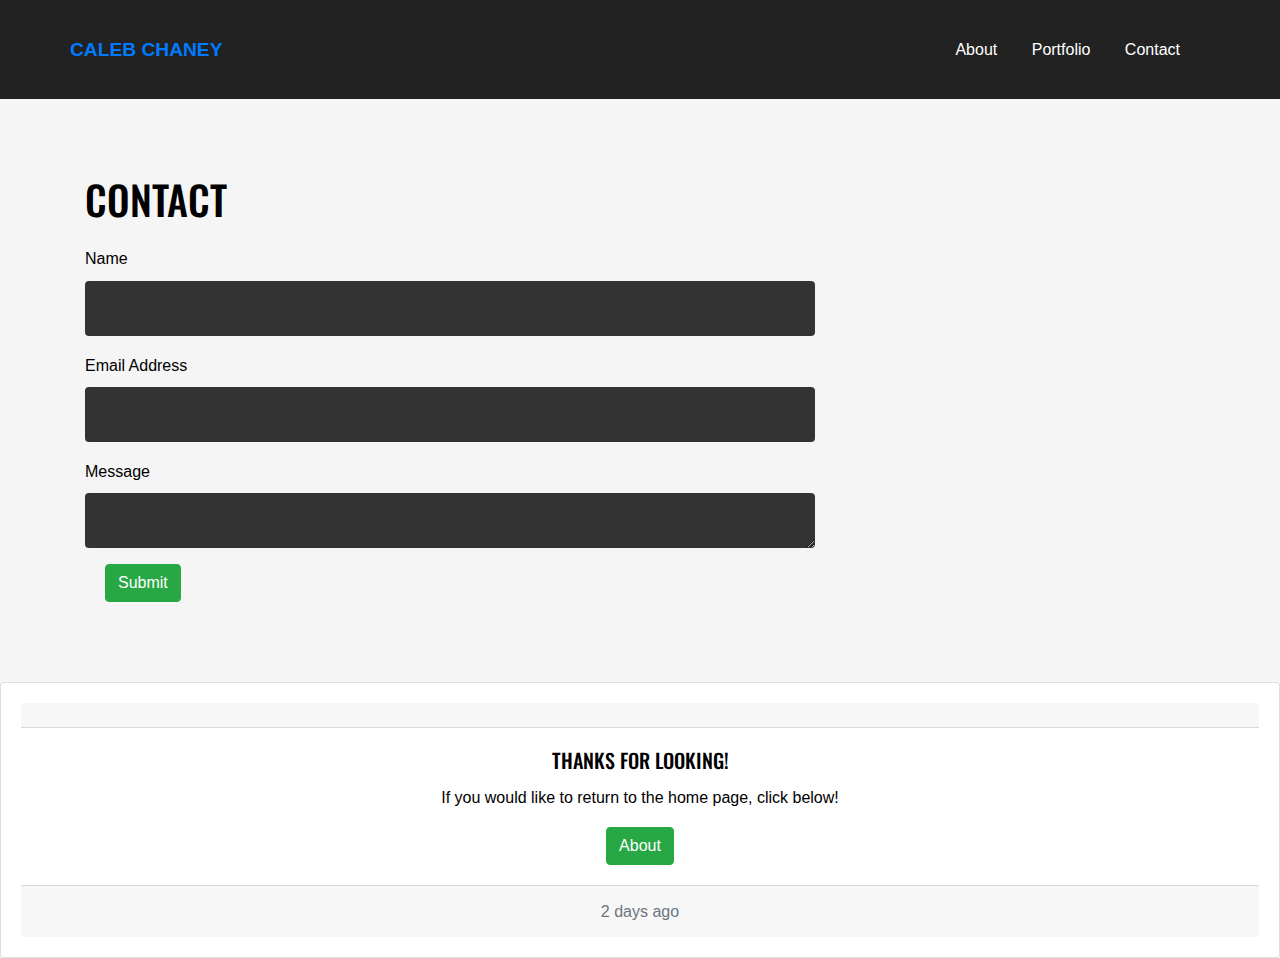
==== commit d00214d4: "Updated HTML" ====
--- a/contact.html
+++ b/contact.html
@@ -15,6 +15,7 @@
   <link rel="stylesheet" href="Assets/fonts/flaticon/font/flaticon.css">
   <link rel="stylesheet" href="Assets/css/aos.css">
   <link rel="stylesheet" href="Assets/css/style.css">
+  <link rel="stylesheet" href="Assets/style.css">
 </head>
 
 <body>
--- a/Assets/css/style.css
+++ b/Assets/css/style.css
@@ -92,7 +92,7 @@
   color: #a8a8a8; }
 
 .font-gray-7, body {
-  color: #939393; }
+  color: black; }
 
 .font-gray-8 {
   color: #7b7b7b; }
@@ -122,7 +122,7 @@
   border-color: #a8a8a8; }
 
 .border-gray-7 {
-  border-color: #939393; }
+  border-color: black; }
 
 .border-gray-8 {
   border-color: #7b7b7b; }
@@ -152,7 +152,7 @@
   border-color: #a8a8a8; }
 
 .bg-gray-7 {
-  border-color: #939393; }
+  border-color: black; }
 
 .bg-gray-8 {
   border-color: #7b7b7b; }
--- a/Assets/style.css
+++ b/Assets/style.css
@@ -0,0 +1,55 @@
+/* General Styles */
+
+body {
+    background-color: whitesmoke;
+}
+
+hr {
+    border-top: 1px solid black;
+}
+
+/* Class Styles */
+
+.margin-top {
+    margin-top: 5%;
+}
+
+.margin-top2 {
+    margin-top: 3%;
+}
+
+.margin {
+    margin-top: 3%;
+    margin-bottom: 3%;
+}
+
+.textmargin {
+    margin-top: 10%;
+    font-size: 15pt;
+}
+
+.font {
+    font-family: italic;
+    }
+
+.responsive {
+    max-width: 100%;
+    height: auto;
+} 
+
+/* ID Styles */
+
+#listmargin {
+    margin-top: 10%;
+    margin-bottom: 20%;
+    margin-left: 15%;
+}
+
+#bigmargintop {
+    margin-top: 10%;
+    margin-left: 20%;
+}
+
+#leftmargin {
+    margin-left: 20%;
+}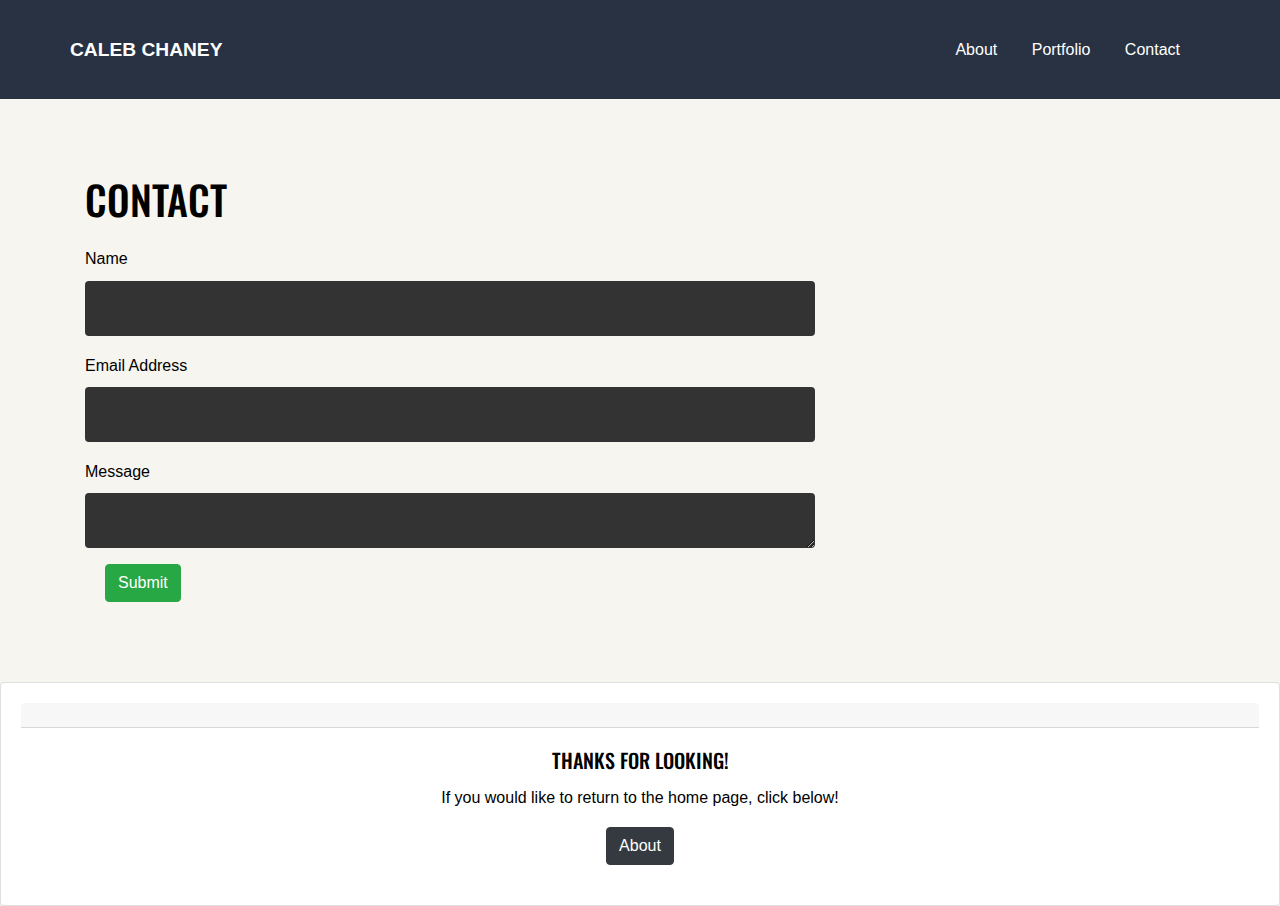
==== commit 6f54adfe: "Updated HTML and CSS" ====
--- a/contact.html
+++ b/contact.html
@@ -23,7 +23,7 @@
     <div class="container">
       <div class="row align-items-center position-relative">
         <div class="site-logo">
-          <a href="index.html" class="text-black"><span class="text-primary">Caleb Chaney</a>
+          <a href="index.html" class="text-white">Caleb Chaney</a>
         </div>
         <div class="col-12">
           <nav class="site-navigation text-right ml-auto " role="navigation">
@@ -87,10 +87,7 @@
       <div class="card-body">
         <h5 class="card-title">Thanks for looking!</h5>
         <p class="card-text">If you would like to return to the home page, click below!</p>
-        <a href="index.html" class="btn btn-success">About</a>
-      </div>
-      <div class="card-footer text-muted">
-        2 days ago
+        <a href="index.html" class="btn btn-dark">About</a>
       </div>
     </div>
 </footer>
--- a/Assets/css/style.css
+++ b/Assets/css/style.css
@@ -759,7 +759,7 @@
     -o-transition: .3s all ease;
     transition: .3s all ease; }
   .sticky-wrapper .site-navbar {
-    background: #222; }
+    background: #293242; }
     .sticky-wrapper .site-navbar .site-logo a {
       color: #fff; }
     .sticky-wrapper .site-navbar ul li a {
@@ -767,15 +767,15 @@
       .sticky-wrapper .site-navbar ul li a.active {
         color: #fff !important; }
   .sticky-wrapper.is-sticky .site-navbar {
-    background: #222;
+    background: #293242;
     -webkit-box-shadow: 4px 0 20px -5px rgba(0, 0, 0, 0.2);
     box-shadow: 4px 0 20px -5px rgba(0, 0, 0, 0.2); }
     .sticky-wrapper.is-sticky .site-navbar .site-logo a {
-      color: #ff8b00; }
+      color: #293242; }
     .sticky-wrapper.is-sticky .site-navbar ul li a {
       color: #fff !important; }
       .sticky-wrapper.is-sticky .site-navbar ul li a.active {
-        color: #ff8b00 !important; }
+        color: #293242 !important; }
   .sticky-wrapper .shrink {
     padding-top: 0px !important;
     padding-bottom: 0px !important; }
--- a/Assets/style.css
+++ b/Assets/style.css
@@ -1,7 +1,7 @@
 /* General Styles */
 
 body {
-    background-color: whitesmoke;
+    background-color: #F6F5F0;
 }
 
 hr {
@@ -37,6 +37,10 @@
     height: auto;
 } 
 
+.projectName {
+    color: #222;
+    text-align: center;
+}
 /* ID Styles */
 
 #listmargin {
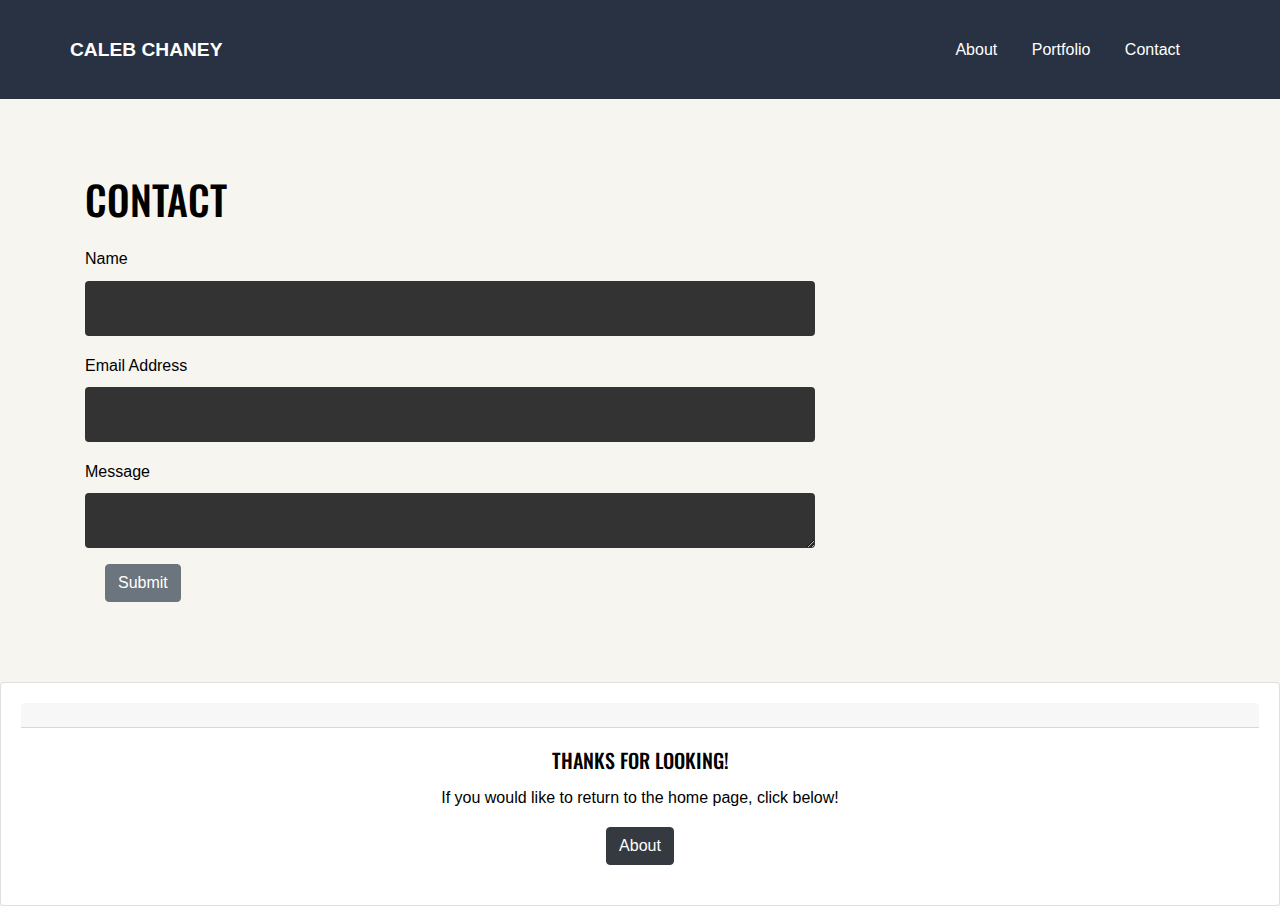
==== commit 54c16253: "Updated HTML and CSS" ====
--- a/contact.html
+++ b/contact.html
@@ -59,7 +59,7 @@
             <textarea class="form-control" id="exampleFormControlTextarea1" rows="3"></textarea>
           </div>
           <div class="form-group form-check">
-            <button type="submit" class="btn btn-success">Submit</button>
+            <button type="submit" class="btn btn-secondary">Submit</button>
           </div>
         </form>
       </div>
--- a/Assets/css/style.css
+++ b/Assets/css/style.css
@@ -452,7 +452,7 @@
   .ul-check.success li:before {
     color: #71bc42; }
   .ul-check.primary li:before {
-    color: #ff8b00; }
+    color: #916848; }
 
 .select-wrap, .wrap-icon {
   position: relative; }
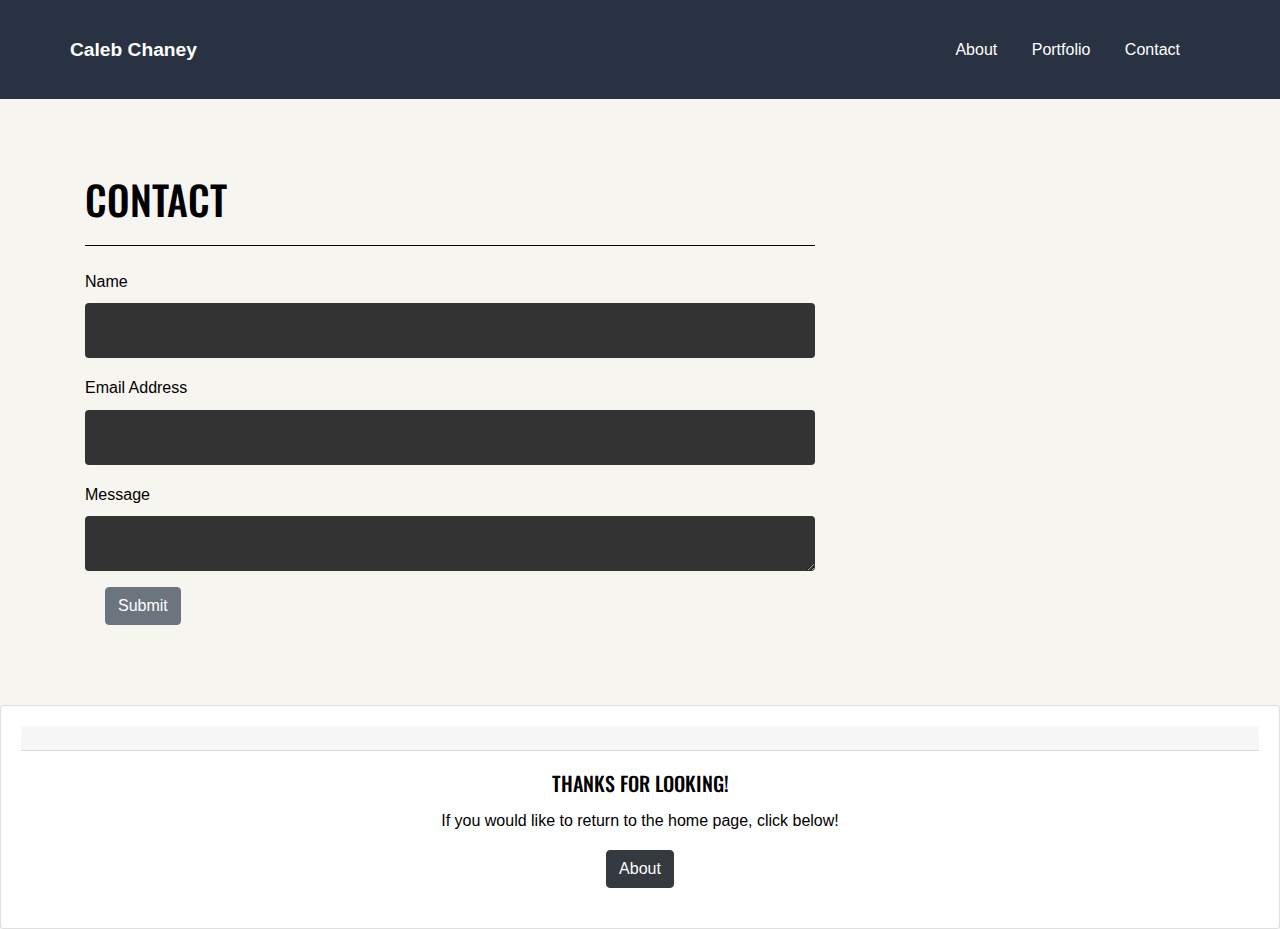
==== commit b3f6de9a: "Updated portfolio and contact pages" ====
--- a/contact.html
+++ b/contact.html
@@ -45,6 +45,7 @@
     <div class="row">
       <div class="col-md-8">
         <h1 class="margin">Contact</h1>
+        <hr>
         <form class="margin-top2">
           <div class="form-group">
             <label for="exampleName">Name</label>
@@ -55,11 +56,11 @@
             <input type="email" class="form-control" id="exampleInputEmail1" aria-describedby="emailHelp">
           </div>
           <div class="form-group">
-            <label for="exampleFormControlTextarea1">Message</label>
-            <textarea class="form-control" id="exampleFormControlTextarea1" rows="3"></textarea>
+            <label for="message">Message</label>
+            <textarea class="form-control" id="message" rows="3"></textarea>
           </div>
           <div class="form-group form-check">
-            <button type="submit" class="btn btn-secondary">Submit</button>
+            <a href="#" id="submit" class="btn btn-secondary">Submit</a>
           </div>
         </form>
       </div>
--- a/Assets/css/style.css
+++ b/Assets/css/style.css
@@ -490,8 +490,7 @@
   .site-navbar .site-logo {
     position: absolute;
     font-size: 1.2rem;
-    text-transform: uppercase;
-    font-weight: 900;
+    font-weight: 750;
     line-height: 0;
     margin: 0;
     padding: 0;
@@ -1293,3 +1292,11 @@
   -webkit-transform: translate(-50%, -50%);
   -ms-transform: translate(-50%, -50%);
   transform: translate(-50%, -50%); }
+
+  .margin-right {
+    margin-right: 3.5%;
+  }
+
+  .margin-right2 {
+    margin-right: 4.5%;
+  }
--- a/Assets/style.css
+++ b/Assets/style.css
@@ -21,6 +21,10 @@
 .margin {
     margin-top: 3%;
     margin-bottom: 3%;
+}
+
+.marginLeft {
+    text-align: center;
 }
 
 .textmargin {
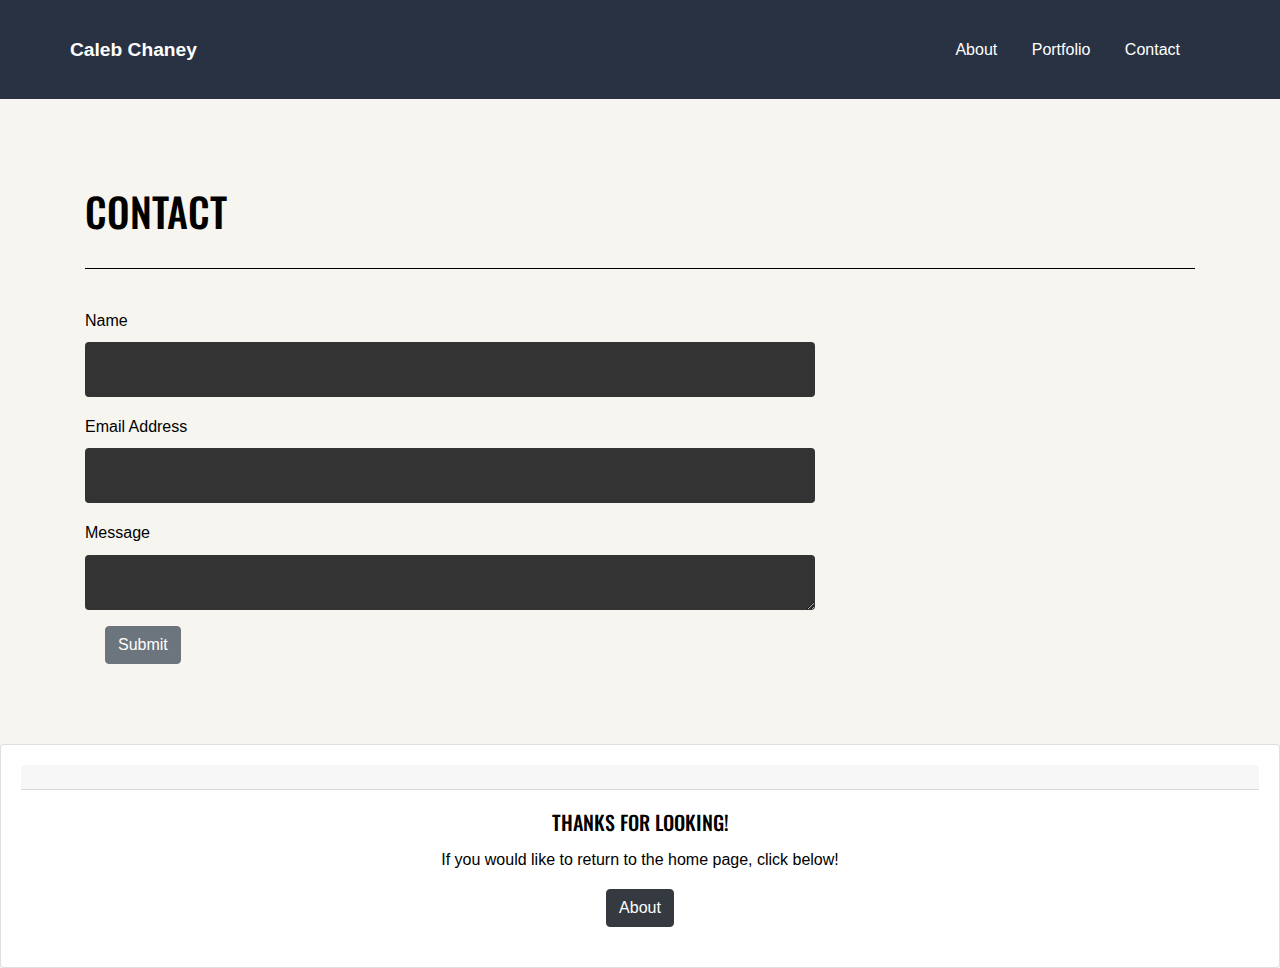
==== commit badb42d6: "Updated contact page" ====
--- a/contact.html
+++ b/contact.html
@@ -42,10 +42,10 @@
   <br>
   <br>
   <div class="container">
+    <h1 class="margin">Contact</h1>
+        <hr>
     <div class="row">
       <div class="col-md-8">
-        <h1 class="margin">Contact</h1>
-        <hr>
         <form class="margin-top2">
           <div class="form-group">
             <label for="exampleName">Name</label>
